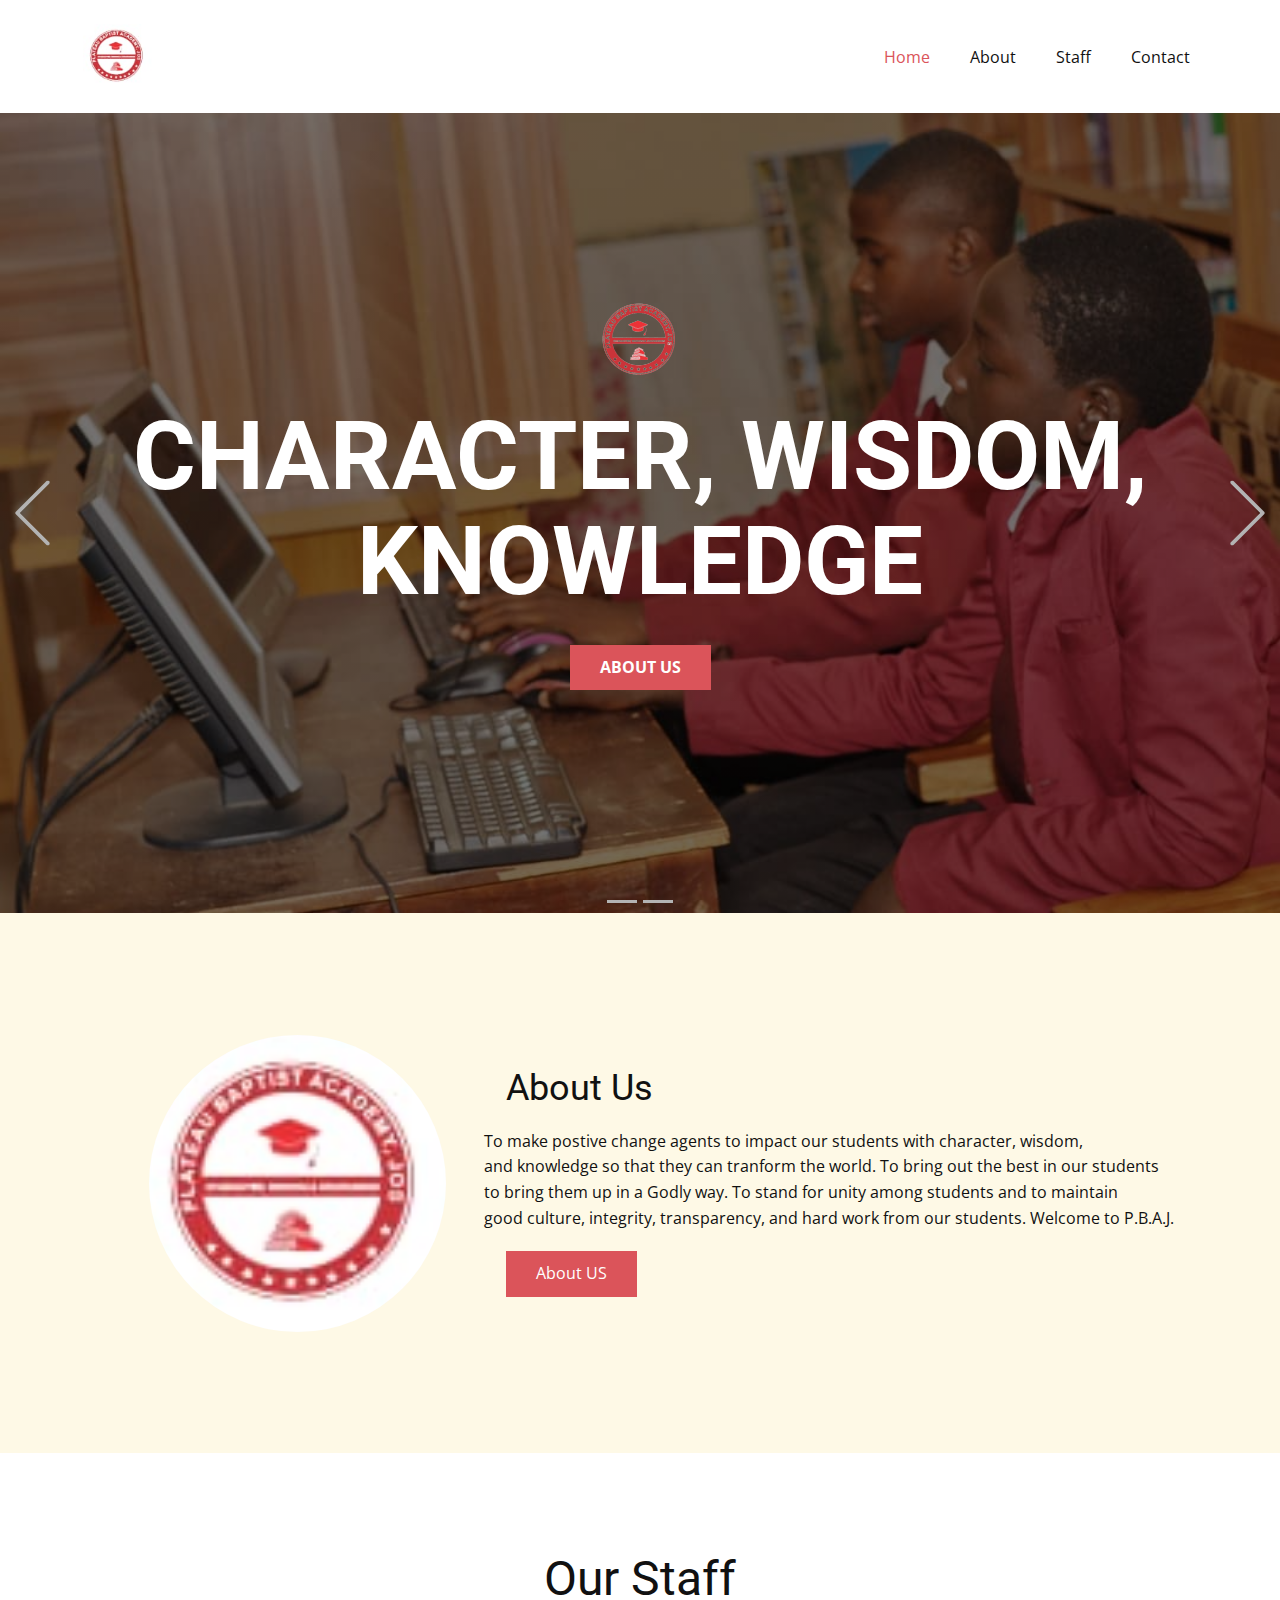
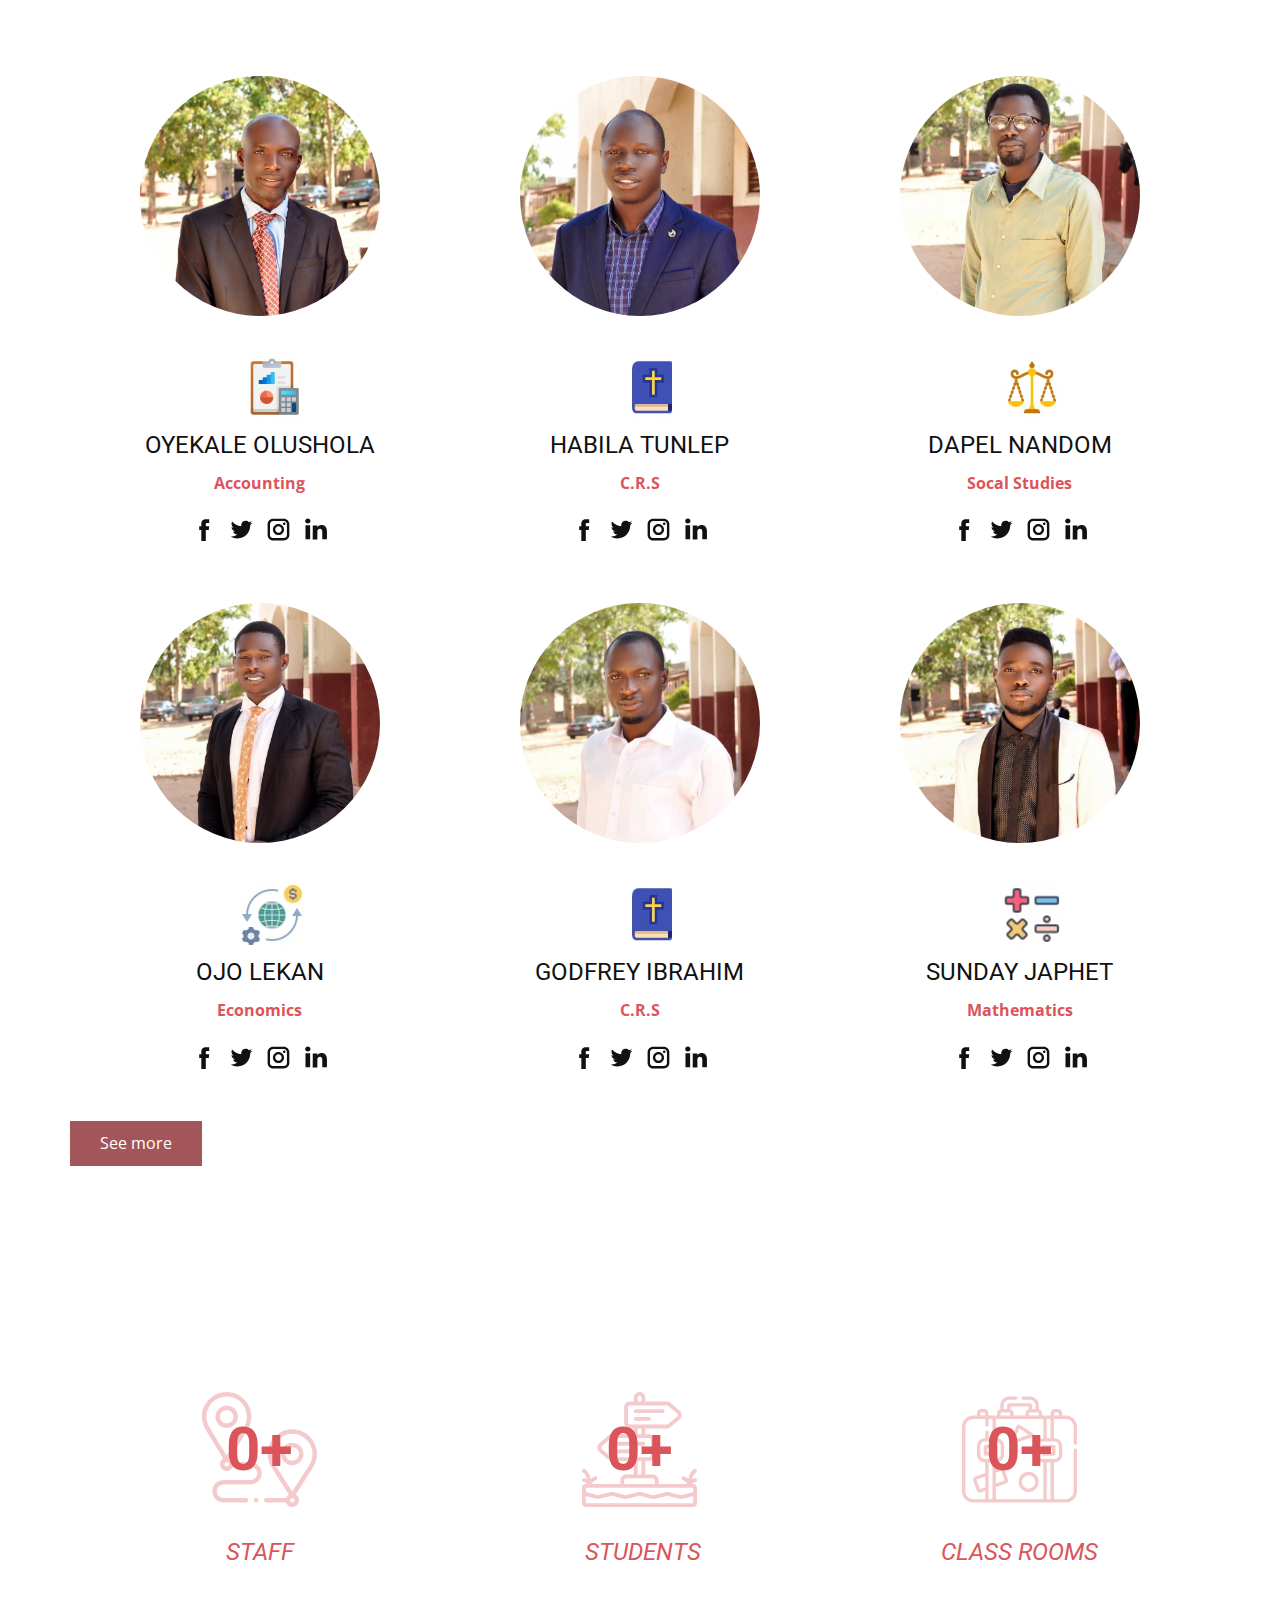
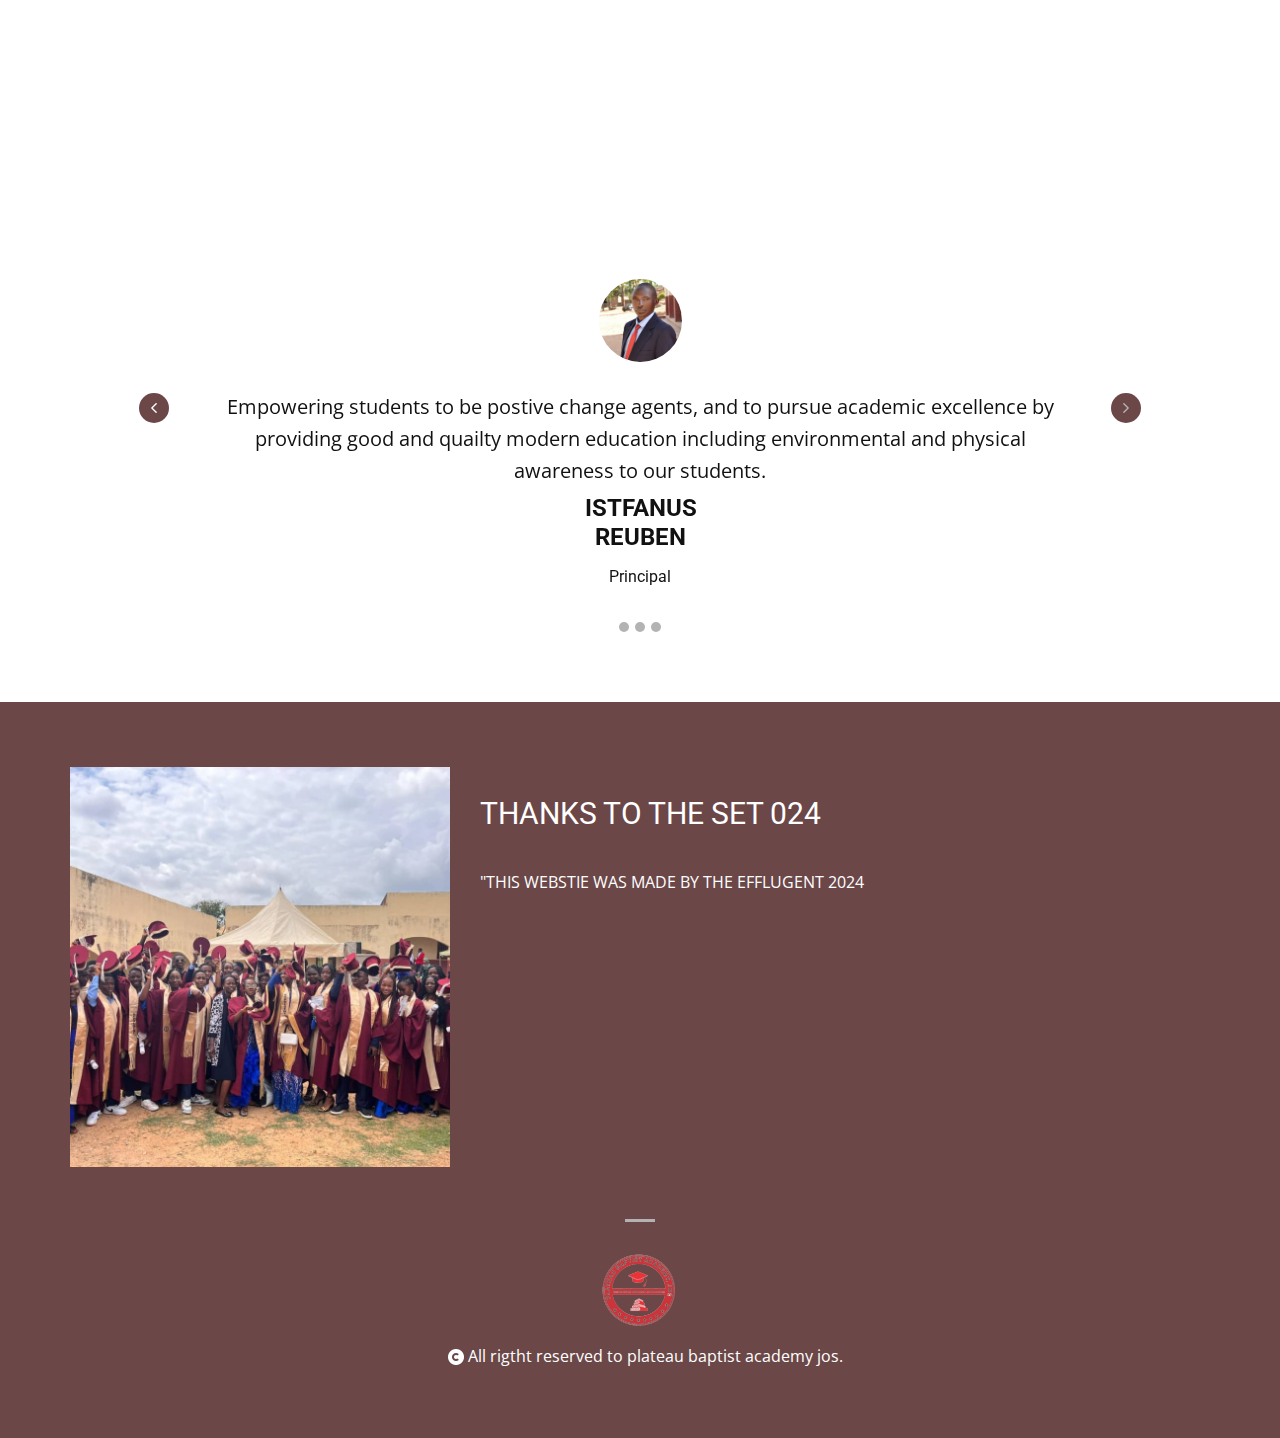
==== PBAJ-PROJECT/index.html @ c25b08e7 "Add files via upload" ====
<!DOCTYPE html>
<html style="font-size: 16px;" lang="en"><head>
    <meta name="viewport" content="width=device-width, initial-scale=1.0">
    <meta charset="utf-8">
    <meta name="keywords" content="CHARACTER, WISDOM, KNOWLEDGE, WELCOM TO PLATEAUBAPTIST ACADEMY, About Us">
    <meta name="description" content="">
    <title>Home</title>
    <link rel="stylesheet" href="nicepage.css" media="screen">
<link rel="stylesheet" href="home.css" media="screen">
    <script class="u-script" type="text/javascript" src="jquery.js" defer=""></script>
    <script class="u-script" type="text/javascript" src="nicepage.js" defer=""></script>
    <meta name="generator" content="Nicepage 4.18.5, nicepage.com">
    <link id="u-theme-google-font" rel="stylesheet" href="https://fonts.googleapis.com/css?family=Roboto:100,100i,300,300i,400,400i,500,500i,700,700i,900,900i|Open+Sans:300,300i,400,400i,500,500i,600,600i,700,700i,800,800i">
    
    
    
    
    
    
    
    <script type="application/ld+json">{
		"@context": "http://schema.org",
		"@type": "Organization",
		"name": "",
		"logo": "images/88f74f19-b474-4d97-b57e-5a4285d16795.jpg",
		"sameAs": []
}</script>
    <meta name="theme-color" content="#478ac9">
    <meta property="og:title" content="Home">
    <meta property="og:type" content="website">
  </head>
  <body class="u-body u-xl-mode" data-lang="en"><header class="u-clearfix u-header u-header" id="sec-88d8"><div class="u-clearfix u-sheet u-sheet-1">
        <a href="https://nicepage.com" class="u-image u-logo u-image-1" data-image-width="150" data-image-height="139">
          <img src="images/88f74f19-b474-4d97-b57e-5a4285d16795.jpg" class="u-logo-image u-logo-image-1">
        </a>
        <nav class="u-menu u-menu-one-level u-offcanvas u-menu-1">
          <div class="menu-collapse" style="font-size: 1rem; letter-spacing: 0px;">
            <a class="u-button-style u-custom-left-right-menu-spacing u-custom-padding-bottom u-custom-text-active-color u-custom-top-bottom-menu-spacing u-nav-link u-text-active-palette-1-base u-text-hover-palette-2-base" href="#">
              <svg class="u-svg-link" viewBox="0 0 24 24"><use xmlns:xlink="http://www.w3.org/1999/xlink" xlink:href="#menu-hamburger"></use></svg>
              <svg class="u-svg-content" version="1.1" id="menu-hamburger" viewBox="0 0 16 16" x="0px" y="0px" xmlns:xlink="http://www.w3.org/1999/xlink" xmlns="http://www.w3.org/2000/svg"><g><rect y="1" width="16" height="2"></rect><rect y="7" width="16" height="2"></rect><rect y="13" width="16" height="2"></rect>
</g></svg>
            </a>
          </div>
          <div class="u-custom-menu u-nav-container">
            <ul class="u-nav u-unstyled u-nav-1"><li class="u-nav-item"><a class="u-button-style u-nav-link u-text-active-palette-2-base u-text-hover-palette-2-base" href="home.html" style="padding: 10px 20px;">Home</a>
</li><li class="u-nav-item"><a class="u-button-style u-nav-link u-text-active-palette-2-base u-text-hover-palette-2-base" href="About.html" style="padding: 10px 20px;">About</a>
</li><li class="u-nav-item"><a class="u-button-style u-nav-link u-text-active-palette-2-base u-text-hover-palette-2-base" href="Staff.html" style="padding: 10px 20px;">Staff</a>
</li><li class="u-nav-item"><a class="u-button-style u-nav-link u-text-active-palette-2-base u-text-hover-palette-2-base" href="Contact.html" style="padding: 10px 20px;">Contact</a>
</li></ul>
          </div>
          <div class="u-custom-menu u-nav-container-collapse">
            <div class="u-black u-container-style u-inner-container-layout u-opacity u-opacity-95 u-sidenav">
              <div class="u-inner-container-layout u-sidenav-overflow">
                <div class="u-menu-close"></div>
                <ul class="u-align-center u-nav u-popupmenu-items u-unstyled u-nav-2"><li class="u-nav-item"><a class="u-button-style u-nav-link" href="home.html">Home</a>
</li><li class="u-nav-item"><a class="u-button-style u-nav-link" href="About.html">About</a>
</li><li class="u-nav-item"><a class="u-button-style u-nav-link" href="Staff.html">Staff</a>
</li><li class="u-nav-item"><a class="u-button-style u-nav-link" href="Contact.html">Contact</a>
</li></ul>
              </div>
            </div>
            <div class="u-black u-menu-overlay u-opacity u-opacity-70"></div>
          </div>
        </nav>
      </div></header>
    <section class="u-carousel u-slide u-block-86aa-1" id="carousel_78b4" data-interval="5000" data-u-ride="carousel">
      <ol class="u-absolute-hcenter u-carousel-indicators u-block-86aa-2">
        <li data-u-target="#carousel_78b4" class="u-active u-grey-30" data-u-slide-to="0"></li>
        <li data-u-target="#carousel_78b4" class="u-grey-30" data-u-slide-to="1"></li>
      </ol>
      <div class="u-carousel-inner" role="listbox">
        <div class="u-active u-align-center u-carousel-item u-clearfix u-image u-shading u-section-1-1" src="" data-image-width="1080" data-image-height="771">
          <div class="u-clearfix u-sheet u-valign-middle u-sheet-1">
            <img class="u-image u-image-contain u-image-default u-preserve-proportions u-image-1" src="images/bacbacbac0b1fac44ac816abb9b3e9a90a26a375-95x88.png" alt="" data-image-width="95" data-image-height="88">
            <h1 class="u-text u-text-default u-title u-text-1">CHARACTER, WISDOM, KNOWLEDGE</h1>
            <a href="About.html" class="u-btn u-button-style u-palette-2-base u-btn-1">About US</a>
          </div>
        </div>
        <div class="u-align-center u-carousel-item u-clearfix u-image u-shading u-section-1-2" src="" data-image-width="1080" data-image-height="863">
          <div class="u-clearfix u-sheet u-valign-middle u-sheet-1">
            <img class="u-image u-image-contain u-image-default u-preserve-proportions u-image-1" src="images/bacbacbac0b1fac44ac816abb9b3e9a90a26a375-95x88.png" alt="" data-image-width="95" data-image-height="88">
            <h1 class="u-text u-text-default u-title u-text-1">WELCOME TO PLATEAU<br>BAPTIST ACADEMY
            </h1>
            <a href="About.html" class="u-btn u-button-style u-palette-2-base u-btn-1">About US</a>
          </div>
        </div>
      </div>
      <a class="u-absolute-vcenter u-carousel-control u-carousel-control-prev u-text-grey-30 u-block-86aa-3" href="#carousel_78b4" role="button" data-u-slide="prev">
        <span aria-hidden="true">
          <svg class="u-svg-link" viewBox="0 0 477.175 477.175"><path d="M145.188,238.575l215.5-215.5c5.3-5.3,5.3-13.8,0-19.1s-13.8-5.3-19.1,0l-225.1,225.1c-5.3,5.3-5.3,13.8,0,19.1l225.1,225
                    c2.6,2.6,6.1,4,9.5,4s6.9-1.3,9.5-4c5.3-5.3,5.3-13.8,0-19.1L145.188,238.575z"></path></svg>
        </span>
        <span class="sr-only">Previous</span>
      </a>
      <a class="u-absolute-vcenter u-carousel-control u-carousel-control-next u-text-grey-30 u-block-86aa-4" href="#carousel_78b4" role="button" data-u-slide="next">
        <span aria-hidden="true">
          <svg class="u-svg-link" viewBox="0 0 477.175 477.175"><path d="M360.731,229.075l-225.1-225.1c-5.3-5.3-13.8-5.3-19.1,0s-5.3,13.8,0,19.1l215.5,215.5l-215.5,215.5
                    c-5.3,5.3-5.3,13.8,0,19.1c2.6,2.6,6.1,4,9.5,4c3.4,0,6.9-1.3,9.5-4l225.1-225.1C365.931,242.875,365.931,234.275,360.731,229.075z"></path></svg>
        </span>
        <span class="sr-only">Next</span>
      </a>
    </section>
    <section class="u-clearfix u-palette-3-light-3 u-section-2" id="sec-e629">
      <div class="u-clearfix u-sheet u-sheet-1">
        <div class="u-clearfix u-gutter-0 u-layout-wrap u-layout-wrap-1">
          <div class="u-layout">
            <div class="u-layout-row">
              <div class="u-align-center u-container-style u-layout-cell u-left-cell u-size-20 u-layout-cell-1">
                <div class="u-container-layout u-valign-middle u-container-layout-1">
                  <div alt="" class="u-image u-image-circle u-image-1" src="" data-image-width="95" data-image-height="88"></div>
                </div>
              </div>
              <div class="u-align-left u-container-style u-layout-cell u-right-cell u-size-40 u-layout-cell-2">
                <div class="u-container-layout u-valign-middle u-container-layout-2">
                  <h2 class="u-text u-text-1">About Us</h2>
                  <p class="u-text u-text-2"> To make postive change agents to impact our students with character, wisdom,<br>and knowledge so that they can tranform the world. To bring out the best in our students<br>to bring them up in a Godly way. To stand for unity among students and to maintain<br>good culture, integrity, transparency, and hard work from our students. Welcome to P.B.A.J.
                  </p>
                  <a href="About.html" class="u-border-none u-btn u-button-style u-hover-palette-2-dark-1 u-palette-2-base u-btn-1">About US</a>
                </div>
              </div>
            </div>
          </div>
        </div>
      </div>
    </section>
    <section class="u-align-center u-clearfix u-section-3" id="sec-30d5">
      <div class="u-clearfix u-sheet u-sheet-1">
        <h1 class="u-text u-text-default u-text-1">Our Staff</h1>
        <div class="u-expanded-width u-list u-list-1">
          <div class="u-repeater u-repeater-1">
            <div class="u-align-center u-container-style u-list-item u-repeater-item">
              <div class="u-container-layout u-similar-container u-container-layout-1">
                <div alt="" class="u-image u-image-circle u-image-1" data-image-width="771" data-image-height="1080"></div>
                <img class="u-image u-image-contain u-image-default u-preserve-proportions u-image-2" src="images/c043be53-b05c-4bb5-a247-a718d154f48d.jpg" alt="" data-image-width="96" data-image-height="96">
                <h4 class="u-align-center u-text u-text-default u-text-2">OYEKALE OLUSHOLA</h4>
                <p class="u-text u-text-default u-text-palette-2-base u-text-3">Accounting</p>
                <div class="u-social-icons u-spacing-10 u-social-icons-1">
                  <a class="u-social-url" target="_blank" href=""><span class="u-icon u-icon-circle u-social-facebook u-social-icon u-icon-1">
                    <svg class="u-svg-link" preserveAspectRatio="xMidYMin slice" viewBox="0 0 112 112" style=""><use xmlns:xlink="http://www.w3.org/1999/xlink" xlink:href="#svg-7a73"></use></svg>
                    <svg x="0px" y="0px" viewBox="0 0 112 112" id="svg-7a73" class="u-svg-content"><path d="M75.5,28.8H65.4c-1.5,0-4,0.9-4,4.3v9.4h13.9l-1.5,15.8H61.4v45.1H42.8V58.3h-8.8V42.4h8.8V32.2 c0-7.4,3.4-18.8,18.8-18.8h13.8v15.4H75.5z"></path></svg>
                  </span>
                  </a>
                  <a class="u-social-url" target="_blank" href=""><span class="u-icon u-icon-circle u-social-icon u-social-twitter u-icon-2">
                    <svg class="u-svg-link" preserveAspectRatio="xMidYMin slice" viewBox="0 0 112 112" style=""><use xmlns:xlink="http://www.w3.org/1999/xlink" xlink:href="#svg-3fbc"></use></svg>
                    <svg x="0px" y="0px" viewBox="0 0 112 112" id="svg-3fbc" class="u-svg-content"><path d="M92.2,38.2c0,0.8,0,1.6,0,2.3c0,24.3-18.6,52.4-52.6,52.4c-10.6,0.1-20.2-2.9-28.5-8.2 c1.4,0.2,2.9,0.2,4.4,0.2c8.7,0,16.7-2.9,23-7.9c-8.1-0.2-14.9-5.5-17.3-12.8c1.1,0.2,2.4,0.2,3.4,0.2c1.6,0,3.3-0.2,4.8-0.7 c-8.4-1.6-14.9-9.2-14.9-18c0-0.2,0-0.2,0-0.2c2.5,1.4,5.4,2.2,8.4,2.3c-5-3.3-8.3-8.9-8.3-15.4c0-3.4,1-6.5,2.5-9.2 c9.1,11.1,22.7,18.5,38,19.2c-0.2-1.4-0.4-2.8-0.4-4.3c0.1-10,8.3-18.2,18.5-18.2c5.4,0,10.1,2.2,13.5,5.7c4.3-0.8,8.1-2.3,11.7-4.5 c-1.4,4.3-4.3,7.9-8.1,10.1c3.7-0.4,7.3-1.4,10.6-2.9C98.9,32.3,95.7,35.5,92.2,38.2z"></path></svg>
                  </span>
                  </a>
                  <a class="u-social-url" target="_blank" href=""><span class="u-icon u-icon-circle u-social-icon u-social-instagram u-icon-3">
                    <svg class="u-svg-link" preserveAspectRatio="xMidYMin slice" viewBox="0 0 112 112" style=""><use xmlns:xlink="http://www.w3.org/1999/xlink" xlink:href="#svg-4bc0"></use></svg>
                    <svg x="0px" y="0px" viewBox="0 0 112 112" id="svg-4bc0" class="u-svg-content"><path d="M55.9,32.9c-12.8,0-23.2,10.4-23.2,23.2s10.4,23.2,23.2,23.2s23.2-10.4,23.2-23.2S68.7,32.9,55.9,32.9z M55.9,69.4c-7.4,0-13.3-6-13.3-13.3c-0.1-7.4,6-13.3,13.3-13.3s13.3,6,13.3,13.3C69.3,63.5,63.3,69.4,55.9,69.4z"></path><path d="M79.7,26.8c-3,0-5.4,2.5-5.4,5.4s2.5,5.4,5.4,5.4c3,0,5.4-2.5,5.4-5.4S82.7,26.8,79.7,26.8z"></path><path d="M78.2,11H33.5C21,11,10.8,21.3,10.8,33.7v44.7c0,12.6,10.2,22.8,22.7,22.8h44.7c12.6,0,22.7-10.2,22.7-22.7 V33.7C100.8,21.1,90.6,11,78.2,11z M91,78.4c0,7.1-5.8,12.8-12.8,12.8H33.5c-7.1,0-12.8-5.8-12.8-12.8V33.7 c0-7.1,5.8-12.8,12.8-12.8h44.7c7.1,0,12.8,5.8,12.8,12.8V78.4z"></path></svg>
                  </span>
                  </a>
                  <a class="u-social-url" target="_blank" href="#"><span class="u-icon u-icon-circle u-social-icon u-social-linkedin u-icon-4">
                    <svg class="u-svg-link" preserveAspectRatio="xMidYMin slice" viewBox="0 0 112 112" style=""><use xmlns:xlink="http://www.w3.org/1999/xlink" xlink:href="#svg-1cc8"></use></svg>
                    <svg x="0px" y="0px" viewBox="0 0 112 112" id="svg-1cc8" class="u-svg-content"><path d="M33.8,96.8H14.5v-58h19.3V96.8z M24.1,30.9L24.1,30.9c-6.6,0-10.8-4.5-10.8-10.1c0-5.8,4.3-10.1,10.9-10.1 S34.9,15,35.1,20.8C35.1,26.4,30.8,30.9,24.1,30.9z M103.3,96.8H84.1v-31c0-7.8-2.7-13.1-9.8-13.1c-5.3,0-8.5,3.6-9.9,7.1 c-0.6,1.3-0.6,3-0.6,4.8V97H44.5c0,0,0.3-52.6,0-58h19.3v8.2c2.6-3.9,7.2-9.6,17.4-9.6c12.7,0,22.2,8.4,22.2,26.1V96.8z"></path></svg>
                  </span>
                  </a>
                </div>
              </div>
            </div>
            <div class="u-align-center u-container-style u-list-item u-repeater-item">
              <div class="u-container-layout u-similar-container u-container-layout-2">
                <div alt="" class="u-image u-image-circle u-image-3" data-image-width="771" data-image-height="1080"></div>
                <img class="u-image u-image-contain u-image-default u-preserve-proportions u-image-4" src="images/c058ab09-30dc-4814-b42b-77a688e1d91c.jpg" alt="" data-image-width="96" data-image-height="96">
                <h4 class="u-align-center u-text u-text-default u-text-4">HABILA TUNLEP</h4>
                <p class="u-text u-text-default u-text-palette-2-base u-text-5">C.R.S</p>
                <div class="u-social-icons u-spacing-10 u-social-icons-2">
                  <a class="u-social-url" target="_blank" href=""><span class="u-icon u-icon-circle u-social-facebook u-social-icon u-icon-5">
                    <svg class="u-svg-link" preserveAspectRatio="xMidYMin slice" viewBox="0 0 112 112" style=""><use xmlns:xlink="http://www.w3.org/1999/xlink" xlink:href="#svg-7a73"></use></svg>
                    <svg x="0px" y="0px" viewBox="0 0 112 112" id="svg-7a73" class="u-svg-content"><path d="M75.5,28.8H65.4c-1.5,0-4,0.9-4,4.3v9.4h13.9l-1.5,15.8H61.4v45.1H42.8V58.3h-8.8V42.4h8.8V32.2 c0-7.4,3.4-18.8,18.8-18.8h13.8v15.4H75.5z"></path></svg>
                  </span>
                  </a>
                  <a class="u-social-url" target="_blank" href=""><span class="u-icon u-icon-circle u-social-icon u-social-twitter u-icon-6">
                    <svg class="u-svg-link" preserveAspectRatio="xMidYMin slice" viewBox="0 0 112 112" style=""><use xmlns:xlink="http://www.w3.org/1999/xlink" xlink:href="#svg-3fbc"></use></svg>
                    <svg x="0px" y="0px" viewBox="0 0 112 112" id="svg-3fbc" class="u-svg-content"><path d="M92.2,38.2c0,0.8,0,1.6,0,2.3c0,24.3-18.6,52.4-52.6,52.4c-10.6,0.1-20.2-2.9-28.5-8.2 c1.4,0.2,2.9,0.2,4.4,0.2c8.7,0,16.7-2.9,23-7.9c-8.1-0.2-14.9-5.5-17.3-12.8c1.1,0.2,2.4,0.2,3.4,0.2c1.6,0,3.3-0.2,4.8-0.7 c-8.4-1.6-14.9-9.2-14.9-18c0-0.2,0-0.2,0-0.2c2.5,1.4,5.4,2.2,8.4,2.3c-5-3.3-8.3-8.9-8.3-15.4c0-3.4,1-6.5,2.5-9.2 c9.1,11.1,22.7,18.5,38,19.2c-0.2-1.4-0.4-2.8-0.4-4.3c0.1-10,8.3-18.2,18.5-18.2c5.4,0,10.1,2.2,13.5,5.7c4.3-0.8,8.1-2.3,11.7-4.5 c-1.4,4.3-4.3,7.9-8.1,10.1c3.7-0.4,7.3-1.4,10.6-2.9C98.9,32.3,95.7,35.5,92.2,38.2z"></path></svg>
                  </span>
                  </a>
                  <a class="u-social-url" target="_blank" href=""><span class="u-icon u-icon-circle u-social-icon u-social-instagram u-icon-7">
                    <svg class="u-svg-link" preserveAspectRatio="xMidYMin slice" viewBox="0 0 112 112" style=""><use xmlns:xlink="http://www.w3.org/1999/xlink" xlink:href="#svg-4bc0"></use></svg>
                    <svg x="0px" y="0px" viewBox="0 0 112 112" id="svg-4bc0" class="u-svg-content"><path d="M55.9,32.9c-12.8,0-23.2,10.4-23.2,23.2s10.4,23.2,23.2,23.2s23.2-10.4,23.2-23.2S68.7,32.9,55.9,32.9z M55.9,69.4c-7.4,0-13.3-6-13.3-13.3c-0.1-7.4,6-13.3,13.3-13.3s13.3,6,13.3,13.3C69.3,63.5,63.3,69.4,55.9,69.4z"></path><path d="M79.7,26.8c-3,0-5.4,2.5-5.4,5.4s2.5,5.4,5.4,5.4c3,0,5.4-2.5,5.4-5.4S82.7,26.8,79.7,26.8z"></path><path d="M78.2,11H33.5C21,11,10.8,21.3,10.8,33.7v44.7c0,12.6,10.2,22.8,22.7,22.8h44.7c12.6,0,22.7-10.2,22.7-22.7 V33.7C100.8,21.1,90.6,11,78.2,11z M91,78.4c0,7.1-5.8,12.8-12.8,12.8H33.5c-7.1,0-12.8-5.8-12.8-12.8V33.7 c0-7.1,5.8-12.8,12.8-12.8h44.7c7.1,0,12.8,5.8,12.8,12.8V78.4z"></path></svg>
                  </span>
                  </a>
                  <a class="u-social-url" target="_blank" href="#"><span class="u-icon u-icon-circle u-social-icon u-social-linkedin u-icon-8">
                    <svg class="u-svg-link" preserveAspectRatio="xMidYMin slice" viewBox="0 0 112 112" style=""><use xmlns:xlink="http://www.w3.org/1999/xlink" xlink:href="#svg-1cc8"></use></svg>
                    <svg x="0px" y="0px" viewBox="0 0 112 112" id="svg-1cc8" class="u-svg-content"><path d="M33.8,96.8H14.5v-58h19.3V96.8z M24.1,30.9L24.1,30.9c-6.6,0-10.8-4.5-10.8-10.1c0-5.8,4.3-10.1,10.9-10.1 S34.9,15,35.1,20.8C35.1,26.4,30.8,30.9,24.1,30.9z M103.3,96.8H84.1v-31c0-7.8-2.7-13.1-9.8-13.1c-5.3,0-8.5,3.6-9.9,7.1 c-0.6,1.3-0.6,3-0.6,4.8V97H44.5c0,0,0.3-52.6,0-58h19.3v8.2c2.6-3.9,7.2-9.6,17.4-9.6c12.7,0,22.2,8.4,22.2,26.1V96.8z"></path></svg>
                  </span>
                  </a>
                </div>
              </div>
            </div>
            <div class="u-align-center u-container-style u-list-item u-repeater-item">
              <div class="u-container-layout u-similar-container u-container-layout-3">
                <div alt="" class="u-image u-image-circle u-image-5" data-image-width="771" data-image-height="1080"></div>
                <img class="u-image u-image-contain u-image-default u-preserve-proportions u-image-6" src="images/c94d21ae-b76c-4c9f-b65e-2d8212f5e057.jpg" alt="" data-image-width="96" data-image-height="96">
                <h4 class="u-align-center u-text u-text-default u-text-6">DAPEL NANDOM</h4>
                <p class="u-text u-text-default u-text-palette-2-base u-text-7">Socal Studies</p>
                <div class="u-social-icons u-spacing-10 u-social-icons-3">
                  <a class="u-social-url" target="_blank" href=""><span class="u-icon u-icon-circle u-social-facebook u-social-icon u-icon-9">
                    <svg class="u-svg-link" preserveAspectRatio="xMidYMin slice" viewBox="0 0 112 112" style=""><use xmlns:xlink="http://www.w3.org/1999/xlink" xlink:href="#svg-7a73"></use></svg>
                    <svg x="0px" y="0px" viewBox="0 0 112 112" id="svg-7a73" class="u-svg-content"><path d="M75.5,28.8H65.4c-1.5,0-4,0.9-4,4.3v9.4h13.9l-1.5,15.8H61.4v45.1H42.8V58.3h-8.8V42.4h8.8V32.2 c0-7.4,3.4-18.8,18.8-18.8h13.8v15.4H75.5z"></path></svg>
                  </span>
                  </a>
                  <a class="u-social-url" target="_blank" href=""><span class="u-icon u-icon-circle u-social-icon u-social-twitter u-icon-10">
                    <svg class="u-svg-link" preserveAspectRatio="xMidYMin slice" viewBox="0 0 112 112" style=""><use xmlns:xlink="http://www.w3.org/1999/xlink" xlink:href="#svg-3fbc"></use></svg>
                    <svg x="0px" y="0px" viewBox="0 0 112 112" id="svg-3fbc" class="u-svg-content"><path d="M92.2,38.2c0,0.8,0,1.6,0,2.3c0,24.3-18.6,52.4-52.6,52.4c-10.6,0.1-20.2-2.9-28.5-8.2 c1.4,0.2,2.9,0.2,4.4,0.2c8.7,0,16.7-2.9,23-7.9c-8.1-0.2-14.9-5.5-17.3-12.8c1.1,0.2,2.4,0.2,3.4,0.2c1.6,0,3.3-0.2,4.8-0.7 c-8.4-1.6-14.9-9.2-14.9-18c0-0.2,0-0.2,0-0.2c2.5,1.4,5.4,2.2,8.4,2.3c-5-3.3-8.3-8.9-8.3-15.4c0-3.4,1-6.5,2.5-9.2 c9.1,11.1,22.7,18.5,38,19.2c-0.2-1.4-0.4-2.8-0.4-4.3c0.1-10,8.3-18.2,18.5-18.2c5.4,0,10.1,2.2,13.5,5.7c4.3-0.8,8.1-2.3,11.7-4.5 c-1.4,4.3-4.3,7.9-8.1,10.1c3.7-0.4,7.3-1.4,10.6-2.9C98.9,32.3,95.7,35.5,92.2,38.2z"></path></svg>
                  </span>
                  </a>
                  <a class="u-social-url" target="_blank" href=""><span class="u-icon u-icon-circle u-social-icon u-social-instagram u-icon-11">
                    <svg class="u-svg-link" preserveAspectRatio="xMidYMin slice" viewBox="0 0 112 112" style=""><use xmlns:xlink="http://www.w3.org/1999/xlink" xlink:href="#svg-4bc0"></use></svg>
                    <svg x="0px" y="0px" viewBox="0 0 112 112" id="svg-4bc0" class="u-svg-content"><path d="M55.9,32.9c-12.8,0-23.2,10.4-23.2,23.2s10.4,23.2,23.2,23.2s23.2-10.4,23.2-23.2S68.7,32.9,55.9,32.9z M55.9,69.4c-7.4,0-13.3-6-13.3-13.3c-0.1-7.4,6-13.3,13.3-13.3s13.3,6,13.3,13.3C69.3,63.5,63.3,69.4,55.9,69.4z"></path><path d="M79.7,26.8c-3,0-5.4,2.5-5.4,5.4s2.5,5.4,5.4,5.4c3,0,5.4-2.5,5.4-5.4S82.7,26.8,79.7,26.8z"></path><path d="M78.2,11H33.5C21,11,10.8,21.3,10.8,33.7v44.7c0,12.6,10.2,22.8,22.7,22.8h44.7c12.6,0,22.7-10.2,22.7-22.7 V33.7C100.8,21.1,90.6,11,78.2,11z M91,78.4c0,7.1-5.8,12.8-12.8,12.8H33.5c-7.1,0-12.8-5.8-12.8-12.8V33.7 c0-7.1,5.8-12.8,12.8-12.8h44.7c7.1,0,12.8,5.8,12.8,12.8V78.4z"></path></svg>
                  </span>
                  </a>
                  <a class="u-social-url" target="_blank" href="#"><span class="u-icon u-icon-circle u-social-icon u-social-linkedin u-icon-12">
                    <svg class="u-svg-link" preserveAspectRatio="xMidYMin slice" viewBox="0 0 112 112" style=""><use xmlns:xlink="http://www.w3.org/1999/xlink" xlink:href="#svg-1cc8"></use></svg>
                    <svg x="0px" y="0px" viewBox="0 0 112 112" id="svg-1cc8" class="u-svg-content"><path d="M33.8,96.8H14.5v-58h19.3V96.8z M24.1,30.9L24.1,30.9c-6.6,0-10.8-4.5-10.8-10.1c0-5.8,4.3-10.1,10.9-10.1 S34.9,15,35.1,20.8C35.1,26.4,30.8,30.9,24.1,30.9z M103.3,96.8H84.1v-31c0-7.8-2.7-13.1-9.8-13.1c-5.3,0-8.5,3.6-9.9,7.1 c-0.6,1.3-0.6,3-0.6,4.8V97H44.5c0,0,0.3-52.6,0-58h19.3v8.2c2.6-3.9,7.2-9.6,17.4-9.6c12.7,0,22.2,8.4,22.2,26.1V96.8z"></path></svg>
                  </span>
                  </a>
                </div>
              </div>
            </div>
            <div class="u-align-center u-container-style u-list-item u-repeater-item">
              <div class="u-container-layout u-similar-container u-container-layout-4">
                <div alt="" class="u-image u-image-circle u-image-7" data-image-width="771" data-image-height="1080"></div>
                <img class="u-image u-image-contain u-image-default u-preserve-proportions u-image-8" src="images/ed4e4de0-e889-4560-ad5f-a4d91886969e.jpg" alt="" data-image-width="64" data-image-height="64">
                <h4 class="u-align-center u-text u-text-default u-text-8">OJO LEKAN</h4>
                <p class="u-text u-text-default u-text-palette-2-base u-text-9">Economics</p>
                <div class="u-social-icons u-spacing-10 u-social-icons-4">
                  <a class="u-social-url" target="_blank" href=""><span class="u-icon u-icon-circle u-social-facebook u-social-icon u-icon-13">
                    <svg class="u-svg-link" preserveAspectRatio="xMidYMin slice" viewBox="0 0 112 112" style=""><use xmlns:xlink="http://www.w3.org/1999/xlink" xlink:href="#svg-7a73"></use></svg>
                    <svg x="0px" y="0px" viewBox="0 0 112 112" id="svg-7a73" class="u-svg-content"><path d="M75.5,28.8H65.4c-1.5,0-4,0.9-4,4.3v9.4h13.9l-1.5,15.8H61.4v45.1H42.8V58.3h-8.8V42.4h8.8V32.2 c0-7.4,3.4-18.8,18.8-18.8h13.8v15.4H75.5z"></path></svg>
                  </span>
                  </a>
                  <a class="u-social-url" target="_blank" href=""><span class="u-icon u-icon-circle u-social-icon u-social-twitter u-icon-14">
                    <svg class="u-svg-link" preserveAspectRatio="xMidYMin slice" viewBox="0 0 112 112" style=""><use xmlns:xlink="http://www.w3.org/1999/xlink" xlink:href="#svg-3fbc"></use></svg>
                    <svg x="0px" y="0px" viewBox="0 0 112 112" id="svg-3fbc" class="u-svg-content"><path d="M92.2,38.2c0,0.8,0,1.6,0,2.3c0,24.3-18.6,52.4-52.6,52.4c-10.6,0.1-20.2-2.9-28.5-8.2 c1.4,0.2,2.9,0.2,4.4,0.2c8.7,0,16.7-2.9,23-7.9c-8.1-0.2-14.9-5.5-17.3-12.8c1.1,0.2,2.4,0.2,3.4,0.2c1.6,0,3.3-0.2,4.8-0.7 c-8.4-1.6-14.9-9.2-14.9-18c0-0.2,0-0.2,0-0.2c2.5,1.4,5.4,2.2,8.4,2.3c-5-3.3-8.3-8.9-8.3-15.4c0-3.4,1-6.5,2.5-9.2 c9.1,11.1,22.7,18.5,38,19.2c-0.2-1.4-0.4-2.8-0.4-4.3c0.1-10,8.3-18.2,18.5-18.2c5.4,0,10.1,2.2,13.5,5.7c4.3-0.8,8.1-2.3,11.7-4.5 c-1.4,4.3-4.3,7.9-8.1,10.1c3.7-0.4,7.3-1.4,10.6-2.9C98.9,32.3,95.7,35.5,92.2,38.2z"></path></svg>
                  </span>
                  </a>
                  <a class="u-social-url" target="_blank" href=""><span class="u-icon u-icon-circle u-social-icon u-social-instagram u-icon-15">
                    <svg class="u-svg-link" preserveAspectRatio="xMidYMin slice" viewBox="0 0 112 112" style=""><use xmlns:xlink="http://www.w3.org/1999/xlink" xlink:href="#svg-4bc0"></use></svg>
                    <svg x="0px" y="0px" viewBox="0 0 112 112" id="svg-4bc0" class="u-svg-content"><path d="M55.9,32.9c-12.8,0-23.2,10.4-23.2,23.2s10.4,23.2,23.2,23.2s23.2-10.4,23.2-23.2S68.7,32.9,55.9,32.9z M55.9,69.4c-7.4,0-13.3-6-13.3-13.3c-0.1-7.4,6-13.3,13.3-13.3s13.3,6,13.3,13.3C69.3,63.5,63.3,69.4,55.9,69.4z"></path><path d="M79.7,26.8c-3,0-5.4,2.5-5.4,5.4s2.5,5.4,5.4,5.4c3,0,5.4-2.5,5.4-5.4S82.7,26.8,79.7,26.8z"></path><path d="M78.2,11H33.5C21,11,10.8,21.3,10.8,33.7v44.7c0,12.6,10.2,22.8,22.7,22.8h44.7c12.6,0,22.7-10.2,22.7-22.7 V33.7C100.8,21.1,90.6,11,78.2,11z M91,78.4c0,7.1-5.8,12.8-12.8,12.8H33.5c-7.1,0-12.8-5.8-12.8-12.8V33.7 c0-7.1,5.8-12.8,12.8-12.8h44.7c7.1,0,12.8,5.8,12.8,12.8V78.4z"></path></svg>
                  </span>
                  </a>
                  <a class="u-social-url" target="_blank" href="#"><span class="u-icon u-icon-circle u-social-icon u-social-linkedin u-icon-16">
                    <svg class="u-svg-link" preserveAspectRatio="xMidYMin slice" viewBox="0 0 112 112" style=""><use xmlns:xlink="http://www.w3.org/1999/xlink" xlink:href="#svg-1cc8"></use></svg>
                    <svg x="0px" y="0px" viewBox="0 0 112 112" id="svg-1cc8" class="u-svg-content"><path d="M33.8,96.8H14.5v-58h19.3V96.8z M24.1,30.9L24.1,30.9c-6.6,0-10.8-4.5-10.8-10.1c0-5.8,4.3-10.1,10.9-10.1 S34.9,15,35.1,20.8C35.1,26.4,30.8,30.9,24.1,30.9z M103.3,96.8H84.1v-31c0-7.8-2.7-13.1-9.8-13.1c-5.3,0-8.5,3.6-9.9,7.1 c-0.6,1.3-0.6,3-0.6,4.8V97H44.5c0,0,0.3-52.6,0-58h19.3v8.2c2.6-3.9,7.2-9.6,17.4-9.6c12.7,0,22.2,8.4,22.2,26.1V96.8z"></path></svg>
                  </span>
                  </a>
                </div>
              </div>
            </div>
            <div class="u-align-center u-container-style u-list-item u-repeater-item">
              <div class="u-container-layout u-similar-container u-container-layout-5">
                <div alt="" class="u-image u-image-circle u-image-9" data-image-width="771" data-image-height="1080"></div>
                <img class="u-image u-image-contain u-image-default u-preserve-proportions u-image-10" src="images/c058ab09-30dc-4814-b42b-77a688e1d91c.jpg" alt="" data-image-width="96" data-image-height="96">
                <h4 class="u-align-center u-text u-text-default u-text-10">GODFREY IBRAHIM</h4>
                <p class="u-text u-text-default u-text-palette-2-base u-text-11">C.R.S</p>
                <div class="u-social-icons u-spacing-10 u-social-icons-5">
                  <a class="u-social-url" target="_blank" href=""><span class="u-icon u-icon-circle u-social-facebook u-social-icon u-icon-17">
                    <svg class="u-svg-link" preserveAspectRatio="xMidYMin slice" viewBox="0 0 112 112" style=""><use xmlns:xlink="http://www.w3.org/1999/xlink" xlink:href="#svg-7a73"></use></svg>
                    <svg x="0px" y="0px" viewBox="0 0 112 112" id="svg-7a73" class="u-svg-content"><path d="M75.5,28.8H65.4c-1.5,0-4,0.9-4,4.3v9.4h13.9l-1.5,15.8H61.4v45.1H42.8V58.3h-8.8V42.4h8.8V32.2 c0-7.4,3.4-18.8,18.8-18.8h13.8v15.4H75.5z"></path></svg>
                  </span>
                  </a>
                  <a class="u-social-url" target="_blank" href=""><span class="u-icon u-icon-circle u-social-icon u-social-twitter u-icon-18">
                    <svg class="u-svg-link" preserveAspectRatio="xMidYMin slice" viewBox="0 0 112 112" style=""><use xmlns:xlink="http://www.w3.org/1999/xlink" xlink:href="#svg-3fbc"></use></svg>
                    <svg x="0px" y="0px" viewBox="0 0 112 112" id="svg-3fbc" class="u-svg-content"><path d="M92.2,38.2c0,0.8,0,1.6,0,2.3c0,24.3-18.6,52.4-52.6,52.4c-10.6,0.1-20.2-2.9-28.5-8.2 c1.4,0.2,2.9,0.2,4.4,0.2c8.7,0,16.7-2.9,23-7.9c-8.1-0.2-14.9-5.5-17.3-12.8c1.1,0.2,2.4,0.2,3.4,0.2c1.6,0,3.3-0.2,4.8-0.7 c-8.4-1.6-14.9-9.2-14.9-18c0-0.2,0-0.2,0-0.2c2.5,1.4,5.4,2.2,8.4,2.3c-5-3.3-8.3-8.9-8.3-15.4c0-3.4,1-6.5,2.5-9.2 c9.1,11.1,22.7,18.5,38,19.2c-0.2-1.4-0.4-2.8-0.4-4.3c0.1-10,8.3-18.2,18.5-18.2c5.4,0,10.1,2.2,13.5,5.7c4.3-0.8,8.1-2.3,11.7-4.5 c-1.4,4.3-4.3,7.9-8.1,10.1c3.7-0.4,7.3-1.4,10.6-2.9C98.9,32.3,95.7,35.5,92.2,38.2z"></path></svg>
                  </span>
                  </a>
                  <a class="u-social-url" target="_blank" href=""><span class="u-icon u-icon-circle u-social-icon u-social-instagram u-icon-19">
                    <svg class="u-svg-link" preserveAspectRatio="xMidYMin slice" viewBox="0 0 112 112" style=""><use xmlns:xlink="http://www.w3.org/1999/xlink" xlink:href="#svg-4bc0"></use></svg>
                    <svg x="0px" y="0px" viewBox="0 0 112 112" id="svg-4bc0" class="u-svg-content"><path d="M55.9,32.9c-12.8,0-23.2,10.4-23.2,23.2s10.4,23.2,23.2,23.2s23.2-10.4,23.2-23.2S68.7,32.9,55.9,32.9z M55.9,69.4c-7.4,0-13.3-6-13.3-13.3c-0.1-7.4,6-13.3,13.3-13.3s13.3,6,13.3,13.3C69.3,63.5,63.3,69.4,55.9,69.4z"></path><path d="M79.7,26.8c-3,0-5.4,2.5-5.4,5.4s2.5,5.4,5.4,5.4c3,0,5.4-2.5,5.4-5.4S82.7,26.8,79.7,26.8z"></path><path d="M78.2,11H33.5C21,11,10.8,21.3,10.8,33.7v44.7c0,12.6,10.2,22.8,22.7,22.8h44.7c12.6,0,22.7-10.2,22.7-22.7 V33.7C100.8,21.1,90.6,11,78.2,11z M91,78.4c0,7.1-5.8,12.8-12.8,12.8H33.5c-7.1,0-12.8-5.8-12.8-12.8V33.7 c0-7.1,5.8-12.8,12.8-12.8h44.7c7.1,0,12.8,5.8,12.8,12.8V78.4z"></path></svg>
                  </span>
                  </a>
                  <a class="u-social-url" target="_blank" href="#"><span class="u-icon u-icon-circle u-social-icon u-social-linkedin u-icon-20">
                    <svg class="u-svg-link" preserveAspectRatio="xMidYMin slice" viewBox="0 0 112 112" style=""><use xmlns:xlink="http://www.w3.org/1999/xlink" xlink:href="#svg-1cc8"></use></svg>
                    <svg x="0px" y="0px" viewBox="0 0 112 112" id="svg-1cc8" class="u-svg-content"><path d="M33.8,96.8H14.5v-58h19.3V96.8z M24.1,30.9L24.1,30.9c-6.6,0-10.8-4.5-10.8-10.1c0-5.8,4.3-10.1,10.9-10.1 S34.9,15,35.1,20.8C35.1,26.4,30.8,30.9,24.1,30.9z M103.3,96.8H84.1v-31c0-7.8-2.7-13.1-9.8-13.1c-5.3,0-8.5,3.6-9.9,7.1 c-0.6,1.3-0.6,3-0.6,4.8V97H44.5c0,0,0.3-52.6,0-58h19.3v8.2c2.6-3.9,7.2-9.6,17.4-9.6c12.7,0,22.2,8.4,22.2,26.1V96.8z"></path></svg>
                  </span>
                  </a>
                </div>
              </div>
            </div>
            <div class="u-align-center u-container-style u-list-item u-repeater-item">
              <div class="u-container-layout u-similar-container u-container-layout-6">
                <div alt="" class="u-image u-image-circle u-image-11" data-image-width="771" data-image-height="1080"></div>
                <img class="u-image u-image-contain u-image-default u-preserve-proportions u-image-12" src="images/5b1eee32-e9c3-401e-b87e-636d9ea371bb.jpg" alt="" data-image-width="62" data-image-height="62">
                <h4 class="u-align-center u-text u-text-default u-text-12">SUNDAY JAPHET</h4>
                <p class="u-text u-text-default u-text-palette-2-base u-text-13">Mathematics</p>
                <div class="u-social-icons u-spacing-10 u-social-icons-6">
                  <a class="u-social-url" target="_blank" href=""><span class="u-icon u-icon-circle u-social-facebook u-social-icon u-icon-21">
                    <svg class="u-svg-link" preserveAspectRatio="xMidYMin slice" viewBox="0 0 112 112" style=""><use xmlns:xlink="http://www.w3.org/1999/xlink" xlink:href="#svg-7a73"></use></svg>
                    <svg x="0px" y="0px" viewBox="0 0 112 112" id="svg-7a73" class="u-svg-content"><path d="M75.5,28.8H65.4c-1.5,0-4,0.9-4,4.3v9.4h13.9l-1.5,15.8H61.4v45.1H42.8V58.3h-8.8V42.4h8.8V32.2 c0-7.4,3.4-18.8,18.8-18.8h13.8v15.4H75.5z"></path></svg>
                  </span>
                  </a>
                  <a class="u-social-url" target="_blank" href=""><span class="u-icon u-icon-circle u-social-icon u-social-twitter u-icon-22">
                    <svg class="u-svg-link" preserveAspectRatio="xMidYMin slice" viewBox="0 0 112 112" style=""><use xmlns:xlink="http://www.w3.org/1999/xlink" xlink:href="#svg-3fbc"></use></svg>
                    <svg x="0px" y="0px" viewBox="0 0 112 112" id="svg-3fbc" class="u-svg-content"><path d="M92.2,38.2c0,0.8,0,1.6,0,2.3c0,24.3-18.6,52.4-52.6,52.4c-10.6,0.1-20.2-2.9-28.5-8.2 c1.4,0.2,2.9,0.2,4.4,0.2c8.7,0,16.7-2.9,23-7.9c-8.1-0.2-14.9-5.5-17.3-12.8c1.1,0.2,2.4,0.2,3.4,0.2c1.6,0,3.3-0.2,4.8-0.7 c-8.4-1.6-14.9-9.2-14.9-18c0-0.2,0-0.2,0-0.2c2.5,1.4,5.4,2.2,8.4,2.3c-5-3.3-8.3-8.9-8.3-15.4c0-3.4,1-6.5,2.5-9.2 c9.1,11.1,22.7,18.5,38,19.2c-0.2-1.4-0.4-2.8-0.4-4.3c0.1-10,8.3-18.2,18.5-18.2c5.4,0,10.1,2.2,13.5,5.7c4.3-0.8,8.1-2.3,11.7-4.5 c-1.4,4.3-4.3,7.9-8.1,10.1c3.7-0.4,7.3-1.4,10.6-2.9C98.9,32.3,95.7,35.5,92.2,38.2z"></path></svg>
                  </span>
                  </a>
                  <a class="u-social-url" target="_blank" href=""><span class="u-icon u-icon-circle u-social-icon u-social-instagram u-icon-23">
                    <svg class="u-svg-link" preserveAspectRatio="xMidYMin slice" viewBox="0 0 112 112" style=""><use xmlns:xlink="http://www.w3.org/1999/xlink" xlink:href="#svg-4bc0"></use></svg>
                    <svg x="0px" y="0px" viewBox="0 0 112 112" id="svg-4bc0" class="u-svg-content"><path d="M55.9,32.9c-12.8,0-23.2,10.4-23.2,23.2s10.4,23.2,23.2,23.2s23.2-10.4,23.2-23.2S68.7,32.9,55.9,32.9z M55.9,69.4c-7.4,0-13.3-6-13.3-13.3c-0.1-7.4,6-13.3,13.3-13.3s13.3,6,13.3,13.3C69.3,63.5,63.3,69.4,55.9,69.4z"></path><path d="M79.7,26.8c-3,0-5.4,2.5-5.4,5.4s2.5,5.4,5.4,5.4c3,0,5.4-2.5,5.4-5.4S82.7,26.8,79.7,26.8z"></path><path d="M78.2,11H33.5C21,11,10.8,21.3,10.8,33.7v44.7c0,12.6,10.2,22.8,22.7,22.8h44.7c12.6,0,22.7-10.2,22.7-22.7 V33.7C100.8,21.1,90.6,11,78.2,11z M91,78.4c0,7.1-5.8,12.8-12.8,12.8H33.5c-7.1,0-12.8-5.8-12.8-12.8V33.7 c0-7.1,5.8-12.8,12.8-12.8h44.7c7.1,0,12.8,5.8,12.8,12.8V78.4z"></path></svg>
                  </span>
                  </a>
                  <a class="u-social-url" target="_blank" href="#"><span class="u-icon u-icon-circle u-social-icon u-social-linkedin u-icon-24">
                    <svg class="u-svg-link" preserveAspectRatio="xMidYMin slice" viewBox="0 0 112 112" style=""><use xmlns:xlink="http://www.w3.org/1999/xlink" xlink:href="#svg-1cc8"></use></svg>
                    <svg x="0px" y="0px" viewBox="0 0 112 112" id="svg-1cc8" class="u-svg-content"><path d="M33.8,96.8H14.5v-58h19.3V96.8z M24.1,30.9L24.1,30.9c-6.6,0-10.8-4.5-10.8-10.1c0-5.8,4.3-10.1,10.9-10.1 S34.9,15,35.1,20.8C35.1,26.4,30.8,30.9,24.1,30.9z M103.3,96.8H84.1v-31c0-7.8-2.7-13.1-9.8-13.1c-5.3,0-8.5,3.6-9.9,7.1 c-0.6,1.3-0.6,3-0.6,4.8V97H44.5c0,0,0.3-52.6,0-58h19.3v8.2c2.6-3.9,7.2-9.6,17.4-9.6c12.7,0,22.2,8.4,22.2,26.1V96.8z"></path></svg>
                  </span>
                  </a>
                </div>
              </div>
            </div>

            <centre> <a href="Staff.html" class="u-border-none u-btn u-button-style u-hover-palette-2-dark-2 u-palette-2-dark-1 u-btn-1" id="center">See more</a> </centre>

          </div>
        </div>
      </div>
    </section>
    <section class="u-clearfix u-shading u-typography-custom-page-typography-71--Counter u-white u-section-4" src="" id="sec-8369">
      <div class="u-clearfix u-sheet u-valign-middle-lg u-valign-middle-xl u-sheet-1">
        <div class="u-expanded-width u-list u-list-1">
          <div class="u-repeater u-repeater-1">
            <div class="u-align-center u-list-item u-repeater-item">
              <div class="u-container-layout u-similar-container u-valign-middle u-container-layout-1"><span class="u-icon u-icon-circle u-opacity u-opacity-30 u-text-palette-2-base u-icon-1"><svg class="u-svg-link" preserveAspectRatio="xMidYMin slice" viewBox="0 0 512 512" style=""><use xmlns:xlink="http://www.w3.org/1999/xlink" xlink:href="#svg-de49"></use></svg><svg class="u-svg-content" viewBox="0 0 512 512" id="svg-de49"><g><path d="m94.744 296.184c-8.817 5.23-14.744 14.842-14.744 25.816 0 16.542 13.458 30 30 30 13.036 0 24.152-8.361 28.28-20h77.72c16.542 0 30 13.458 30 30s-13.458 30-30 30h-120c-27.57 0-50 22.43-50 50s22.43 50 50 50h100c5.523 0 10-4.477 10-10s-4.477-10-10-10h-100c-16.542 0-30-13.458-30-30s13.458-30 30-30h120c27.57 0 50-22.43 50-50s-22.43-50-50-50h-77.72c-2.365-6.668-7.023-12.257-13.024-15.816l76.378-125.316c12.015-18.06 18.366-39.104 18.366-60.868 0-60.654-49.346-110-110-110s-110 49.346-110 110c0 21.764 6.351 42.808 18.366 60.868zm15.256 35.816c-5.514 0-10-4.486-10-10s4.486-10 10-10 10 4.486 10 10-4.486 10-10 10zm0-312c49.626 0 90 40.374 90 90 0 17.868-5.227 35.135-15.115 49.935-.077.115-.152.232-.224.351l-74.661 122.499s-74.808-122.735-74.885-122.85c-9.888-14.8-15.115-32.067-15.115-49.935 0-49.626 40.374-90 90-90z"></path><path d="m110 160c27.57 0 50-22.43 50-50s-22.43-50-50-50-50 22.43-50 50 22.43 50 50 50zm0-80c16.542 0 30 13.458 30 30s-13.458 30-30 30-30-13.458-30-30 13.458-30 30-30z"></path><path d="m402 166c-60.654 0-110 49.346-110 110 0 21.799 6.371 42.875 18.424 60.954l76.093 119.36c-5.892 3.565-10.461 9.101-12.796 15.686h-87.721c-5.523 0-10 4.477-10 10s4.477 10 10 10h87.72c4.128 11.639 15.243 20 28.28 20 16.542 0 30-13.458 30-30 0-10.881-5.823-20.426-14.516-25.686l76.093-119.36c12.052-18.079 18.423-39.155 18.423-60.954 0-60.654-49.346-110-110-110zm0 326c-5.514 0-10-4.486-10-10s4.486-10 10-10 10 4.486 10 10-4.486 10-10 10zm74.885-166.065c-.039.06-74.885 117.462-74.885 117.462s-74.846-117.403-74.885-117.462c-9.888-14.8-15.115-32.067-15.115-49.935 0-49.626 40.374-90 90-90s90 40.374 90 90c0 17.868-5.227 35.135-15.115 49.935z"></path><path d="m402 226c-27.57 0-50 22.43-50 50s22.43 50 50 50 50-22.43 50-50-22.43-50-50-50zm0 80c-16.542 0-30-13.458-30-30s13.458-30 30-30 30 13.458 30 30-13.458 30-30 30z"></path><circle cx="241" cy="482" r="10"></circle>
</g></svg>
            
            
          </span>
                <h3 class="u-text u-text-default u-text-palette-2-base u-text-1" data-animation-name="counter" data-animation-event="scroll" data-animation-duration="3000">30+</h3>
                <h4 class="u-text u-text-default u-text-palette-2-base u-text-2">STAFF</h4>
              </div>
            </div>
            <div class="u-align-center u-list-item u-repeater-item">
              <div class="u-container-layout u-similar-container u-valign-middle u-container-layout-2"><span class="u-icon u-icon-circle u-opacity u-opacity-30 u-text-palette-2-base u-icon-2"><svg class="u-svg-link" preserveAspectRatio="xMidYMin slice" viewBox="0 0 60 60" style=""><use xmlns:xlink="http://www.w3.org/1999/xlink" xlink:href="#svg-0d24"></use></svg><svg class="u-svg-content" viewBox="0 0 60 60" id="svg-0d24"><g id="Page-1" fill="currentColor" fill-rule="evenodd"><g id="023---Sign-Post" fill="currentColor" fill-rule="nonzero"><path id="Shape" d="m59.023 47c.5522847-.0063513.9948512-.4592153.9885-1.0115-.0063513-.5522847-.4592153-.9948513-1.0115-.9885-.5392743.0305436-1.0636191.1885325-1.53.461.2495164-1.4161667.9872343-2.7001851 2.085-3.629.4595009-.306518.583518-.9274991.277-1.387s-.9274991-.583518-1.387-.277c-1.714 1.143-2.574 3.3-3.007 5.2-.6122519-.5773206-1.3337157-1.0264505-2.122-1.321-.3394023-.1139677-.713824-.0382093-.9822241.1987379s-.3900022.5990851-.319.95.3238218.6372944.6632241.7512621c.9622023.3640018 1.7336123 1.1057839 2.135 2.053h-14.813v-2c0-1.6568542-1.3431458-3-3-3h-4v-7h2c1.6568542 0 3-1.3431458 3-3v-8c0-1.6568542-1.3431458-3-3-3h-2v-3h11.333c.7163198.0002135 1.4090745-.2558893 1.953-.722l4.667-4c.6650987-.5699486 1.0478945-1.4021018 1.0478945-2.278s-.3827958-1.7080514-1.0478945-2.278l-4.667-4c-.5439255-.46611069-1.2366802-.72221354-1.953-.722h-11.333v-2c0-1.65685425-1.3431458-3-3-3s-3 1.34314575-3 3v2h-2c-1.6568542 0-3 1.34314575-3 3v8c0 1.6568542 1.3431458 3 3 3h2v3h-11.333c-.7163198-.0002135-1.4090745.2558893-1.953.722l-4.667 4c-.66509872.5699486-1.04789447 1.4021018-1.04789447 2.278s.38279575 1.7080514 1.04789447 2.278l4.667 4c.5439255.4661107 1.2366802.7222135 1.953.722h11.333v7h-4c-1.6568542 0-3 1.3431458-3 3v2h-14.813c.40138769-.9472161 1.17279774-1.6889982 2.135-2.053.52467051-.1761788.80717884-.7443295.631-1.269s-.74432949-.8071788-1.269-.631c-.7882843.2945495-1.50974808.7436794-2.122 1.321-.433-1.9-1.293-4.061-3.007-5.2-.29724497-.1982824-.67769305-.2229246-.99803314-.0646441-.32034008.1582805-.53190488.4754371-.555.832-.02309511.3565629.14578817.6983617.44303314.8966441 1.09541829.9293199 1.83153749 2.2123109 2.081 3.627-.46530704-.2713039-.98823438-.4285933-1.526-.459-.53774929.0015639-.97528492.4333191-.984.971-.00839074.5440716.41374911.9979712.957 1.029.59804058.1109454 1.11859967.475738 1.427 1h-.4c-1.1045695 0-2 .8954305-2 2v8c0 1.1045695.8954305 2 2 2h56c1.1045695 0 2-.8954305 2-2v-8c0-1.1045695-.8954305-2-2-2h-.4c.3098613-.5211594.8276784-.8850506 1.423-1zm-30.023-44c0-.55228475.4477153-1 1-1s1 .44771525 1 1v2h-2zm-5 13v-8c0-.55228475.4477153-1 1-1h19.333c.2388157.00002164.4697389.08550933.651.241l4.667 4c.2214665.1899799.3489094.4672128.3489094.759s-.1274429.5690201-.3489094.759l-4.667 4c-.1812611.1554907-.4121843.2409784-.651.241h-19.333c-.5522847 0-1-.4477153-1-1zm5 3h2v3h-2zm-13.984 14.759-4.667-4c-.2214665-.1899799-.3489094-.4672128-.3489094-.759s.1274429-.5690201.3489094-.759l4.667-4c.1812611-.1554907.4121843-.2409784.651-.241h19.333c.5522847 0 1 .4477153 1 1v8c0 .5522847-.4477153 1-1 1h-19.333c-.2388157-.0000216-.4697389-.0855093-.651-.241zm13.984 2.241h2v7h-2zm-7 10c0-.5522847.4477153-1 1-1h14c.5522847 0 1 .4477153 1 1v2h-16zm-20 12v-3.687l4.651 1.287c1.04448207.2882158 2.14751793.2882158 3.192 0l4.587-1.266c.6964752-.1910047 1.4315248-.1910047 2.128 0l4.588 1.266c1.0441675.2880318 2.1468325.2880318 3.191 0l4.59-1.266c.6960068-.1919599 1.4309932-.1919599 2.127 0l4.592 1.266c1.0444821.2882158 2.1475179.2882158 3.192 0l4.59-1.266c.6960068-.1919599 1.4309932-.1919599 2.127 0l4.6 1.267c1.0436723.286673 2.1453277.286673 3.189 0l4.656-1.288v3.687zm56-5.761-5.191 1.431c-.6957326.1914782-1.4302674.1914782-2.126 0l-4.6-1.267c-1.0441675-.2880318-2.1468325-.2880318-3.191 0l-4.59 1.266c-.6960068.1919599-1.4309932.1919599-2.127 0l-4.589-1.269c-1.0441675-.2880318-2.1468325-.2880318-3.191 0l-4.589 1.266c-.6963214.1921438-1.4316786.1921438-2.128 0l-4.588-1.266c-1.0444821-.2882158-2.1475179-.2882158-3.192 0l-4.587 1.269c-.69647521.1910047-1.43152479.1910047-2.128 0l-5.183-1.43v-2.239h56z"></path><path id="Shape" d="m42 9h-14c-.5522847 0-1 .44771525-1 1 0 .5522847.4477153 1 1 1h14c.5522847 0 1-.4477153 1-1 0-.55228475-.4477153-1-1-1z"></path><path id="Shape" d="m35 13h-7c-.5522847 0-1 .4477153-1 1s.4477153 1 1 1h7c.5522847 0 1-.4477153 1-1s-.4477153-1-1-1z"></path><path id="Shape" d="m32 26h-14c-.5522847 0-1 .4477153-1 1s.4477153 1 1 1h14c.5522847 0 1-.4477153 1-1s-.4477153-1-1-1z"></path><path id="Shape" d="m25 30h-7c-.5522847 0-1 .4477153-1 1s.4477153 1 1 1h7c.5522847 0 1-.4477153 1-1s-.4477153-1-1-1z"></path>
</g>
</g></svg>
            
            
          </span>
                <h3 class="u-text u-text-default u-text-palette-2-base u-text-3" data-animation-name="counter" data-animation-event="scroll" data-animation-duration="3000">400+<br>
                </h3>
                <h4 class="u-text u-text-default u-text-palette-2-base u-text-4">&nbsp;STUDENTS</h4>
              </div>
            </div>
            <div class="u-align-center u-list-item u-repeater-item">
              <div class="u-container-layout u-similar-container u-valign-middle u-container-layout-3"><span class="u-icon u-icon-circle u-opacity u-opacity-30 u-text-palette-2-base u-icon-3"><svg class="u-svg-link" preserveAspectRatio="xMidYMin slice" viewBox="0 0 510.732 510.732" style=""><use xmlns:xlink="http://www.w3.org/1999/xlink" xlink:href="#svg-d857"></use></svg><svg class="u-svg-content" viewBox="0 0 510.732 510.732" id="svg-d857"><g><path d="m503.232 234.218c4.142 0 7.5-3.358 7.5-7.5v-72.042c0-27.572-22.431-50.003-50.003-50.003h-15.459v-9.926c0-10.416-8.474-18.89-18.89-18.89h-13.362c-10.416 0-18.89 8.474-18.89 18.89v9.926h-38.193v-9.926c0-8.832-6.101-16.246-14.304-18.304v-16.615c0-22.211-18.07-40.282-40.282-40.282h-30.003c-4.142 0-7.5 3.358-7.5 7.5s3.358 7.5 7.5 7.5h30.003c13.94 0 25.282 11.341 25.282 25.282v16.03h-15v-16.03c0-5.669-4.612-10.282-10.282-10.282h-90.969c-5.669 0-10.282 4.612-10.282 10.282v16.03h-15v-16.03c0-13.94 11.341-25.282 25.282-25.282h29.003c4.142 0 7.5-3.358 7.5-7.5s-3.358-7.5-7.5-7.5h-29.003c-22.211 0-40.282 18.07-40.282 40.282v16.616c-8.203 2.058-14.304 9.472-14.304 18.304v9.926h-38.193v-9.926c0-10.416-8.474-18.89-18.89-18.89h-13.359c-10.416 0-18.89 8.474-18.89 18.89v9.926h-16.459c-27.572 0-50.003 22.431-50.003 50.003v286.507c0 27.572 22.431 50.003 50.003 50.003h410.727c27.572 0 50.003-22.431 50.003-50.003v-182.503c0-4.142-3.358-7.5-7.5-7.5s-7.5 3.358-7.5 7.5v182.503c0 19.301-15.702 35.003-35.003 35.003h-52.351v-163.526h1.598c19.432 0 35.24-15.809 35.24-35.24v-36.98c0-19.432-15.809-35.241-35.24-35.241h-1.598v-85.526h52.351c19.301 0 35.003 15.702 35.003 35.003v72.042c-.001 4.141 3.357 7.499 7.499 7.499zm-143.564-29.018c-19.432 0-35.24 15.809-35.24 35.241v36.98c0 19.432 15.809 35.24 35.24 35.24h1.598v163.526h-210.799v-53.851l44.046-15.673c7.8-2.776 11.887-11.38 9.112-19.18l-15.136-42.536c-2.775-7.8-11.379-11.888-19.18-9.112l-18.842 6.705v-29.878h1.598c19.432 0 35.24-15.809 35.24-35.24v-36.98c0-19.432-15.809-35.241-35.24-35.241h-1.598v-85.526h210.799v85.526h-1.598zm-256.314 217.976-23.891 8.488-15.127-42.555 39.018-13.884zm-1.598-125.515c-11.161 0-20.24-9.08-20.24-20.24v-36.98c0-11.161 9.08-20.241 20.24-20.241h50.308c11.161 0 20.24 9.08 20.24 20.241v36.98c0 11.161-9.08 20.24-20.24 20.24zm48.711 60.802 23.891-8.487 15.126 42.555-39.017 13.884zm146.862-253.789v-9.926c0-2.145 1.745-3.89 3.89-3.89h35.827c2.145 0 3.89 1.745 3.89 3.89v9.926zm-.697-40.128v11.898c-8.203 2.058-14.303 9.472-14.303 18.304v9.926h-52.926v-9.926c0-8.832-6.101-16.246-14.303-18.304v-11.898zm-125.836 30.202c0-2.145 1.745-3.89 3.89-3.89h35.827c2.145 0 3.89 1.745 3.89 3.89v9.926h-43.607zm-89.334 0c0-2.145 1.745-3.89 3.89-3.89h13.362c2.145 0 3.89 1.745 3.89 3.89v9.926h-21.142zm-66.462 346.436v-286.507c0-19.301 15.702-35.003 35.003-35.003h23.959 29.392v26.62c0 4.142 3.358 7.5 7.5 7.5s7.5-3.358 7.5-7.5v-26.62h17.113v85.526h-17.113v-26.943c0-4.142-3.358-7.5-7.5-7.5s-7.5 3.358-7.5 7.5v26.943h-1.598c-19.432 0-35.24 15.809-35.24 35.241v36.98c0 19.432 15.809 35.24 35.24 35.24h1.598v46.643l-44.045 15.673c-3.779 1.344-6.808 4.08-8.529 7.703s-1.928 7.699-.583 11.477l15.136 42.536c1.345 3.778 4.081 6.807 7.703 8.528 2.045.971 4.234 1.46 6.433 1.46 1.696 0 3.399-.292 5.044-.877l18.843-6.705v37.087h-53.353c-19.301.001-35.003-15.702-35.003-35.002zm103.354 35.003v-163.526h17.113v163.526zm275.024 0h-17.113v-163.526h17.113zm36.838-235.747v36.98c0 11.161-9.08 20.24-20.24 20.24h-50.308c-11.161 0-20.24-9.08-20.24-20.24v-36.98c0-11.161 9.08-20.241 20.24-20.241h50.308c11.161.001 20.24 9.081 20.24 20.241zm-53.95-35.24v-85.526h17.112v85.526zm32.863-100.526v-9.926c0-2.145 1.745-3.89 3.89-3.89h13.362c2.145 0 3.89 1.745 3.89 3.89v9.926z"></path><path d="m157.305 275.161v-32.461c0-4.142-3.358-7.5-7.5-7.5h-45.789c-4.142 0-7.5 3.358-7.5 7.5v32.461c0 4.142 3.358 7.5 7.5 7.5h45.789c4.142 0 7.5-3.358 7.5-7.5zm-15-7.5h-30.789v-17.461h30.789z"></path><path d="m354.428 242.7v32.461c0 4.142 3.358 7.5 7.5 7.5h45.789c4.142 0 7.5-3.358 7.5-7.5v-32.461c0-4.142-3.358-7.5-7.5-7.5h-45.789c-4.142 0-7.5 3.358-7.5 7.5zm15 7.5h30.789v17.461h-30.789z"></path><path d="m316.758 191.82c.489-4.063-1.335-7.977-4.761-10.214l-54.109-35.351c-2.704-1.767-6.019-2.215-9.095-1.231s-5.515 3.274-6.69 6.283v.001l-24.662 63.128c-1.538 3.937-.668 8.269 2.27 11.308 2.063 2.134 4.8 3.27 7.627 3.27 1.198 0 2.413-.204 3.599-.622l78.771-27.776c3.86-1.364 6.561-4.733 7.05-8.796zm-81.913 19.286 19.293-49.385 42.33 27.655z"></path><path d="m251.45 399.206c0 24.524 19.952 44.477 44.477 44.477s44.477-19.952 44.477-44.477-19.952-44.477-44.477-44.477-44.477 19.952-44.477 44.477zm73.953 0c0 16.253-13.223 29.477-29.477 29.477s-29.477-13.223-29.477-29.477 13.223-29.477 29.477-29.477 29.477 13.223 29.477 29.477z"></path>
</g></svg>
            
            
          </span>
                <h3 class="u-text u-text-default u-text-palette-2-base u-text-5" data-animation-name="counter" data-animation-event="scroll" data-animation-duration="3000">14+</h3>
                <h4 class="u-text u-text-default u-text-palette-2-base u-text-6">CLASS ROOMS</h4>
              </div>
            </div>
          </div>
        </div>
      </div>
    </section>
    <section class="u-align-left u-clearfix u-grey-5 u-section-5" id="sec-e5ec">
      <div class="u-clearfix u-sheet u-valign-middle u-sheet-1">
        <div id="carousel-5989" data-interval="5000" data-u-ride="carousel" class="u-carousel u-slider u-slider-1">
          <ol class="u-absolute-hcenter u-carousel-indicators u-carousel-indicators-1">
            <li data-u-target="#carousel-5989" class="u-active u-grey-30 u-shape-circle" data-u-slide-to="0" style="width: 10px; height: 10px;"></li>
            <li data-u-target="#carousel-5989" class="u-grey-30 u-shape-circle" data-u-slide-to="1" style="width: 10px; height: 10px;"></li>
            <li data-u-target="#carousel-5989" class="u-grey-30 u-shape-circle" data-u-slide-to="2" style="width: 10px; height: 10px;"></li>
          </ol>
          <div class="u-carousel-inner" role="listbox">
            <div class="u-active u-carousel-item u-container-style u-slide">
              <div class="u-container-layout u-container-layout-1">
                <div alt="" class="u-image u-image-circle u-image-1" data-image-width="771" data-image-height="1080"></div>
                <p class="u-align-center u-large-text u-text u-text-default u-text-variant u-text-1">Empowering students to be postive change agents, and to pursue academic excellence by providing good and quailty modern education including environmental and physical awareness to our students.</p>
                <h4 class="u-align-center u-text u-text-2">ISTFANUS REUBEN </h4>
                <h6 class="u-align-center u-text u-text-3">Principal</h6>
              </div>
            </div>
            <div class="u-align-center u-carousel-item u-container-style u-expanded-width u-slide">
              <div class="u-container-layout u-container-layout-2">
                <div alt="" class="u-image u-image-circle u-image-2" src="" data-image-width="914" data-image-height="1280"></div>
                <p class="u-align-center u-large-text u-text u-text-default u-text-variant u-text-4">Educating students in the best way possible by hring the best teachers we could find. Teachers with the best of education, who are also sound spiritually, morally and emotionally. </p>
                <h4 class="u-align-center u-text u-text-5">OGUNLADE OLUSOLA</h4>
                <h6 class="u-align-center u-text u-text-6">Vice Principal academic</h6>
              </div>
            </div>
            <div class="u-align-center u-carousel-item u-container-style u-expanded-width u-slide">
              <div class="u-container-layout u-container-layout-3">
                <div alt="" class="u-image u-image-circle u-image-3" src="" data-image-width="771" data-image-height="1080"></div>
                <p class="u-align-center u-large-text u-text u-text-default u-text-variant u-text-7"> Creating a safe and secure learning environment suitable for both students and teachers, by providing adequate security personnnels to protect the boarding students, and ensuring perfect tranquility at all times in the school compound.</p>
                <h4 class="u-align-center u-text u-text-8">OJO JOHNSON</h4>
                <h6 class="u-align-center u-text u-text-9">Vice Principal admin</h6>
              </div>
            </div>
          </div>
          <a class="u-absolute-vcenter u-carousel-control u-carousel-control-prev u-icon-circle u-palette-2-dark-2 u-carousel-control-1" href="#carousel-5989" role="button" data-u-slide="prev">
            <span aria-hidden="true">
              <svg viewBox="0 0 451.847 451.847"><path d="M97.141,225.92c0-8.095,3.091-16.192,9.259-22.366L300.689,9.27c12.359-12.359,32.397-12.359,44.751,0
c12.354,12.354,12.354,32.388,0,44.748L173.525,225.92l171.903,171.909c12.354,12.354,12.354,32.391,0,44.744
c-12.354,12.365-32.386,12.365-44.745,0l-194.29-194.281C100.226,242.115,97.141,234.018,97.141,225.92z"></path></svg>
            </span>
            <span class="sr-only">
              <svg viewBox="0 0 451.847 451.847"><path d="M97.141,225.92c0-8.095,3.091-16.192,9.259-22.366L300.689,9.27c12.359-12.359,32.397-12.359,44.751,0
c12.354,12.354,12.354,32.388,0,44.748L173.525,225.92l171.903,171.909c12.354,12.354,12.354,32.391,0,44.744
c-12.354,12.365-32.386,12.365-44.745,0l-194.29-194.281C100.226,242.115,97.141,234.018,97.141,225.92z"></path></svg>
            </span>
          </a>
          <a class="u-absolute-vcenter u-carousel-control u-carousel-control-next u-icon-circle u-palette-2-dark-2 u-text-grey-30 u-carousel-control-2" href="#carousel-5989" role="button" data-u-slide="next">
            <span aria-hidden="true">
              <svg viewBox="0 0 451.846 451.847"><path d="M345.441,248.292L151.154,442.573c-12.359,12.365-32.397,12.365-44.75,0c-12.354-12.354-12.354-32.391,0-44.744
L278.318,225.92L106.409,54.017c-12.354-12.359-12.354-32.394,0-44.748c12.354-12.359,32.391-12.359,44.75,0l194.287,194.284
c6.177,6.18,9.262,14.271,9.262,22.366C354.708,234.018,351.617,242.115,345.441,248.292z"></path></svg>
            </span>
            <span class="sr-only">
              <svg viewBox="0 0 451.846 451.847"><path d="M345.441,248.292L151.154,442.573c-12.359,12.365-32.397,12.365-44.75,0c-12.354-12.354-12.354-32.391,0-44.744
L278.318,225.92L106.409,54.017c-12.354-12.359-12.354-32.394,0-44.748c12.354-12.359,32.391-12.359,44.75,0l194.287,194.284
c6.177,6.18,9.262,14.271,9.262,22.366C354.708,234.018,351.617,242.115,345.441,248.292z"></path></svg>
            </span>
          </a>
        </div>
      </div>
    </section>
    <section class="u-carousel u-slide u-block-59d8-1" id="carousel_1d25" data-interval="5000" data-u-ride="carousel">
      <ol class="u-absolute-hcenter u-carousel-indicators u-block-59d8-2">
        <li data-u-target="#carousel_1d25" class="u-active u-grey-30" data-u-slide-to="0"></li>
      </ol>
      <div class="u-carousel-inner" role="listbox">
        <div class="u-active u-align-left u-carousel-item u-clearfix u-palette-2-dark-2 u-section-6-1">
          <div class="u-clearfix u-sheet u-valign-middle u-sheet-1">
            <div class="u-clearfix u-expanded-width u-layout-wrap u-layout-wrap-1">
              <div class="u-layout">
                <div class="u-layout-row">
                  <div class="u-container-style u-image u-layout-cell u-left-cell u-size-20 u-image-1" data-image-width="1080" data-image-height="810">
                    <div class="u-container-layout u-container-layout-1"></div>
                  </div>
                  <div class="u-container-style u-layout-cell u-right-cell u-size-40 u-layout-cell-2">
                    <div class="u-container-layout u-container-layout-2">
                      <h3 class="u-text u-text-body-alt-color u-text-1">THANKS TO THE SET 024</h3>
                      <p class="u-text u-text-body-alt-color u-text-2">"THIS WEBSTIE WAS MADE BY THE EFFLUGENT 2024</p>
                    </div>
                  </div>
                </div>
              </div>
            </div>
          </div>
        </div>
      </div>
      <a class="u-carousel-control u-carousel-control-prev u-text-body-alt-color u-block-59d8-3" href="#carousel_1d25" role="button" data-u-slide="prev">
        <span aria-hidden="true">
          <svg viewBox="0 0 256 256"><g><polygon points="207.093,30.187 176.907,0 48.907,128 176.907,256 207.093,225.813 109.28,128"></polygon>
</g></svg>
        </span>
        <span class="sr-only">
          <svg viewBox="0 0 256 256"><g><polygon points="207.093,30.187 176.907,0 48.907,128 176.907,256 207.093,225.813 109.28,128"></polygon>
</g></svg>
        </span>
      </a>
      <a class="u-carousel-control u-carousel-control-next u-text-body-alt-color u-block-59d8-4" href="#carousel_1d25" role="button" data-u-slide="next">
        <span aria-hidden="true">
          <svg viewBox="0 0 306 306"><g id="chevron-right"><polygon points="94.35,0 58.65,35.7 175.95,153 58.65,270.3 94.35,306 247.35,153"></polygon>
</g></svg>
        </span>
        <span class="sr-only">
          <svg viewBox="0 0 306 306"><g id="chevron-right"><polygon points="94.35,0 58.65,35.7 175.95,153 58.65,270.3 94.35,306 247.35,153"></polygon>
</g></svg>
        </span>
      </a>
    </section>
    
    
    <footer class="u-align-center-sm u-align-center-xs u-clearfix u-footer u-palette-2-dark-2" id="sec-2f5c"><div class="u-clearfix u-sheet u-sheet-1">
        <a href="https://nicepage.com" class="u-image u-logo u-image-1" data-image-width="95" data-image-height="88">
          <img src="images/bacbacbac0b1fac44ac816abb9b3e9a90a26a375-95x88.png" class="u-logo-image u-logo-image-1">
        </a>
        <p class="u-text u-text-1"><span class="u-file-icon u-icon u-text-white"><img src="images/2088645-a0339118.png" alt=""></span>&nbsp;A​ll rigtht reserved to plateau baptist academy jos.
        </p>
        <!-- <div class="u-social-icons u-spacing-20 u-social-icons-1">
          <a class="u-social-url" title="facebook" target="_blank" href=""><span class="u-icon u-social-facebook u-social-icon u-icon-2"><svg class="u-svg-link" preserveAspectRatio="xMidYMin slice" viewBox="0 0 112 112" style=""><use xmlns:xlink="http://www.w3.org/1999/xlink" xlink:href="#svg-3d0a"></use></svg><svg class="u-svg-content" viewBox="0 0 112 112" x="0" y="0" id="svg-3d0a"><circle fill="currentColor" cx="56.1" cy="56.1" r="55"></circle><path fill="#FFFFFF" d="M73.5,31.6h-9.1c-1.4,0-3.6,0.8-3.6,3.9v8.5h12.6L72,58.3H60.8v40.8H43.9V58.3h-8V43.9h8v-9.2
            c0-6.7,3.1-17,17-17h12.5v13.9H73.5z"></path></svg></span>
          </a>
          <a class="u-social-url" title="twitter" target="_blank" href=""><span class="u-icon u-social-icon u-social-twitter u-icon-3"><svg class="u-svg-link" preserveAspectRatio="xMidYMin slice" viewBox="0 0 112 112" style=""><use xmlns:xlink="http://www.w3.org/1999/xlink" xlink:href="#svg-f99a"></use></svg><svg class="u-svg-content" viewBox="0 0 112 112" x="0" y="0" id="svg-f99a"><circle fill="currentColor" class="st0" cx="56.1" cy="56.1" r="55"></circle><path fill="#FFFFFF" d="M83.8,47.3c0,0.6,0,1.2,0,1.7c0,17.7-13.5,38.2-38.2,38.2C38,87.2,31,85,25,81.2c1,0.1,2.1,0.2,3.2,0.2
            c6.3,0,12.1-2.1,16.7-5.7c-5.9-0.1-10.8-4-12.5-9.3c0.8,0.2,1.7,0.2,2.5,0.2c1.2,0,2.4-0.2,3.5-0.5c-6.1-1.2-10.8-6.7-10.8-13.1
            c0-0.1,0-0.1,0-0.2c1.8,1,3.9,1.6,6.1,1.7c-3.6-2.4-6-6.5-6-11.2c0-2.5,0.7-4.8,1.8-6.7c6.6,8.1,16.5,13.5,27.6,14
            c-0.2-1-0.3-2-0.3-3.1c0-7.4,6-13.4,13.4-13.4c3.9,0,7.3,1.6,9.8,4.2c3.1-0.6,5.9-1.7,8.5-3.3c-1,3.1-3.1,5.8-5.9,7.4
            c2.7-0.3,5.3-1,7.7-2.1C88.7,43,86.4,45.4,83.8,47.3z"></path></svg></span>
          </a>
          <a class="u-social-url" title="instagram" target="_blank" href=""><span class="u-icon u-social-icon u-social-instagram u-icon-4"><svg class="u-svg-link" preserveAspectRatio="xMidYMin slice" viewBox="0 0 112 112" style=""><use xmlns:xlink="http://www.w3.org/1999/xlink" xlink:href="#svg-8b00"></use></svg><svg class="u-svg-content" viewBox="0 0 112 112" x="0" y="0" id="svg-8b00"><circle fill="currentColor" cx="56.1" cy="56.1" r="55"></circle><path fill="#FFFFFF" d="M55.9,38.2c-9.9,0-17.9,8-17.9,17.9C38,66,46,74,55.9,74c9.9,0,17.9-8,17.9-17.9C73.8,46.2,65.8,38.2,55.9,38.2
            z M55.9,66.4c-5.7,0-10.3-4.6-10.3-10.3c-0.1-5.7,4.6-10.3,10.3-10.3c5.7,0,10.3,4.6,10.3,10.3C66.2,61.8,61.6,66.4,55.9,66.4z"></path><path fill="#FFFFFF" d="M74.3,33.5c-2.3,0-4.2,1.9-4.2,4.2s1.9,4.2,4.2,4.2s4.2-1.9,4.2-4.2S76.6,33.5,74.3,33.5z"></path><path fill="#FFFFFF" d="M73.1,21.3H38.6c-9.7,0-17.5,7.9-17.5,17.5v34.5c0,9.7,7.9,17.6,17.5,17.6h34.5c9.7,0,17.5-7.9,17.5-17.5V38.8
            C90.6,29.1,82.7,21.3,73.1,21.3z M83,73.3c0,5.5-4.5,9.9-9.9,9.9H38.6c-5.5,0-9.9-4.5-9.9-9.9V38.8c0-5.5,4.5-9.9,9.9-9.9h34.5
            c5.5,0,9.9,4.5,9.9,9.9V73.3z"></path></svg></span>
          </a>
          <a class="u-social-url" title="linkedin" target="_blank" href=""><span class="u-icon u-social-icon u-social-linkedin u-icon-5"><svg class="u-svg-link" preserveAspectRatio="xMidYMin slice" viewBox="0 0 112 112" style=""><use xmlns:xlink="http://www.w3.org/1999/xlink" xlink:href="#svg-9fe8"></use></svg><svg class="u-svg-content" viewBox="0 0 112 112" x="0" y="0" id="svg-9fe8"><circle fill="currentColor" cx="56.1" cy="56.1" r="55"></circle><path fill="#FFFFFF" d="M41.3,83.7H27.9V43.4h13.4V83.7z M34.6,37.9L34.6,37.9c-4.6,0-7.5-3.1-7.5-7c0-4,3-7,7.6-7s7.4,3,7.5,7
            C42.2,34.8,39.2,37.9,34.6,37.9z M89.6,83.7H76.2V62.2c0-5.4-1.9-9.1-6.8-9.1c-3.7,0-5.9,2.5-6.9,4.9c-0.4,0.9-0.4,2.1-0.4,3.3v22.5
            H48.7c0,0,0.2-36.5,0-40.3h13.4v5.7c1.8-2.7,5-6.7,12.1-6.7c8.8,0,15.4,5.8,15.4,18.1V83.7z"></path></svg></span>
          </a>
        </div> -->
      </div></footer>
   
</body></html>
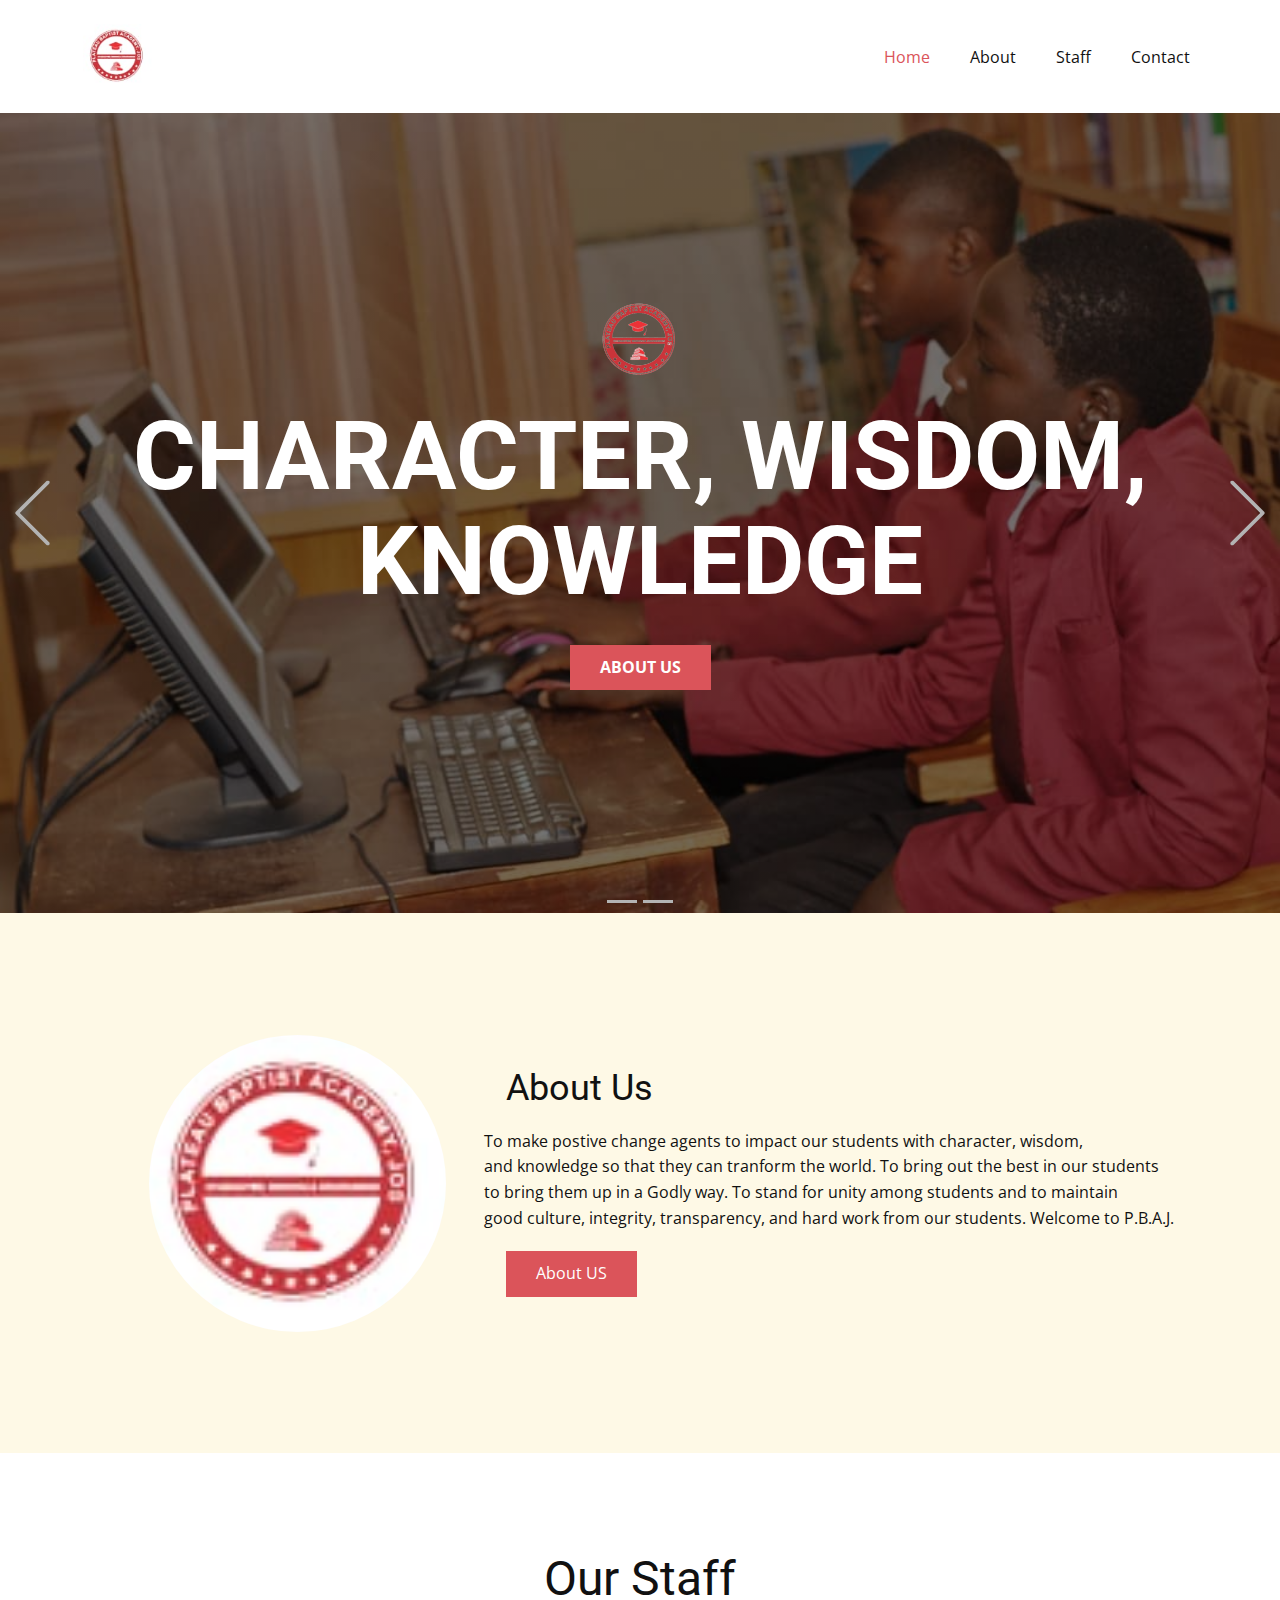
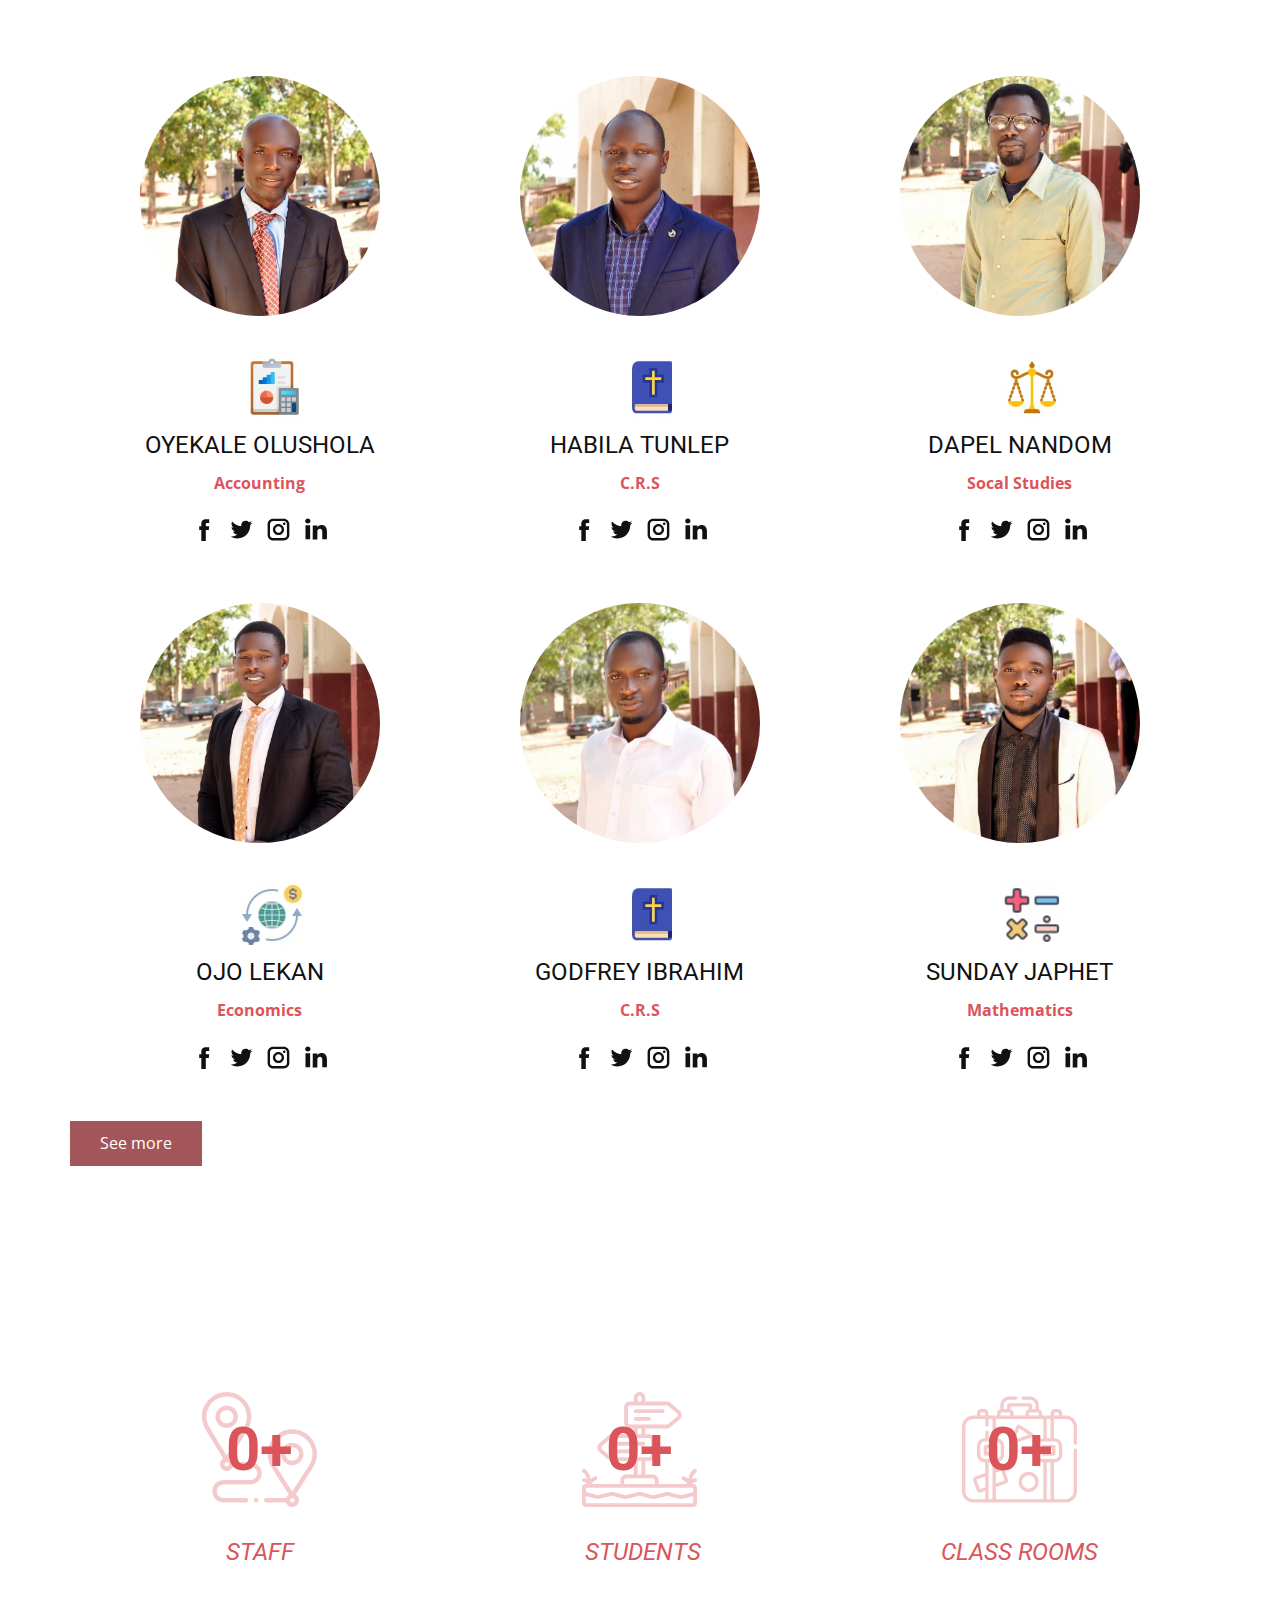
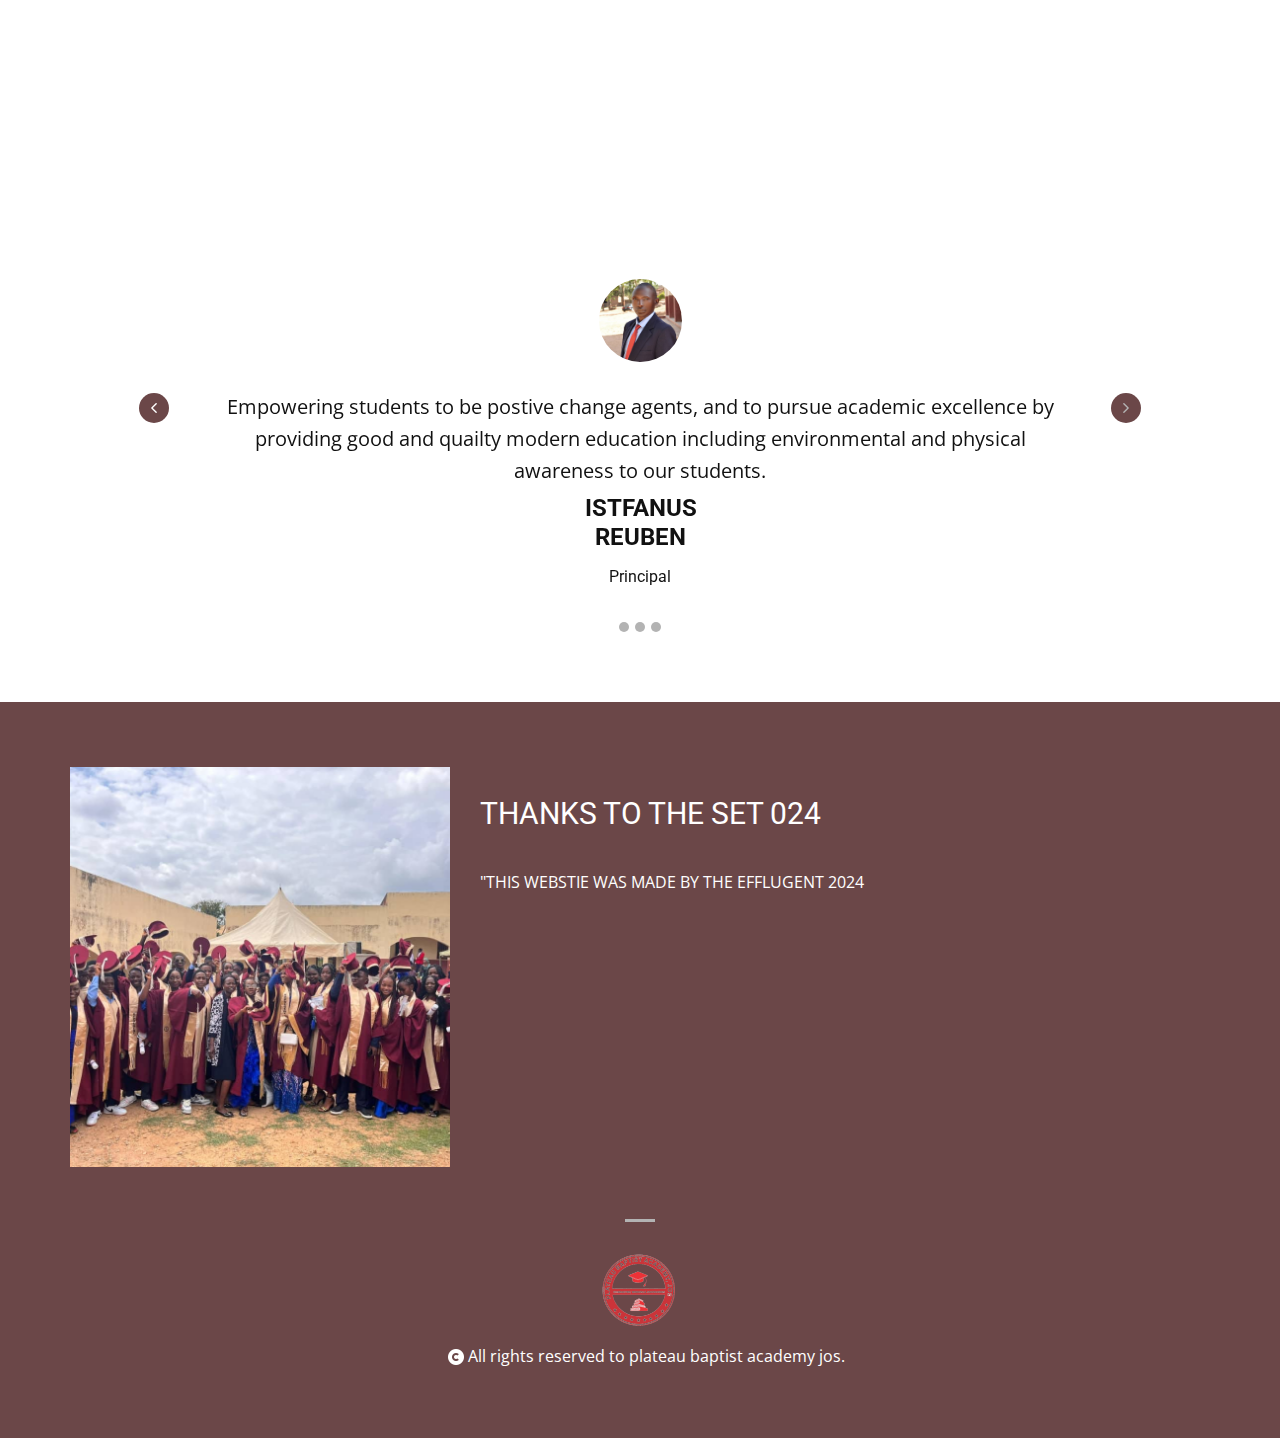
==== commit f927e9be: "Update index.html" ====
--- a/PBAJ-PROJECT/index.html
+++ b/PBAJ-PROJECT/index.html
@@ -2,8 +2,9 @@
 <html style="font-size: 16px;" lang="en"><head>
     <meta name="viewport" content="width=device-width, initial-scale=1.0">
     <meta charset="utf-8">
-    <meta name="keywords" content="CHARACTER, WISDOM, KNOWLEDGE, WELCOM TO PLATEAUBAPTIST ACADEMY, About Us">
-    <meta name="description" content="">
+	<meta name="google-site-verification" content="velvcJWjI2JH2zgnYnR-w9v5OZv9AxZogzHNBM9HUno" />
+     <meta name="keywords" content="PLATEAUBAPTISTACADEMY, pbaj, pba, plateau baptist, plateau baptist academy jos, pba school">
+    <meta name="description" content="Welcome to P.B.A JOS. The official website of the school. Dive in and check it out.">
     <title>Home</title>
     <link rel="stylesheet" href="nicepage.css" media="screen">
 <link rel="stylesheet" href="home.css" media="screen">
@@ -375,7 +376,7 @@
             <div class="u-align-center u-carousel-item u-container-style u-expanded-width u-slide">
               <div class="u-container-layout u-container-layout-2">
                 <div alt="" class="u-image u-image-circle u-image-2" src="" data-image-width="914" data-image-height="1280"></div>
-                <p class="u-align-center u-large-text u-text u-text-default u-text-variant u-text-4">Educating students in the best way possible by hring the best teachers we could find. Teachers with the best of education, who are also sound spiritually, morally and emotionally. </p>
+                <p class="u-align-center u-large-text u-text u-text-default u-text-variant u-text-4">Educating students in the best way possible by hiring the best teachers we could find. Teachers with the best of education, who are also sound spiritually, morally and emotionally. </p>
                 <h4 class="u-align-center u-text u-text-5">OGUNLADE OLUSOLA</h4>
                 <h6 class="u-align-center u-text u-text-6">Vice Principal academic</h6>
               </div>
@@ -468,7 +469,7 @@
         <a href="https://nicepage.com" class="u-image u-logo u-image-1" data-image-width="95" data-image-height="88">
           <img src="images/bacbacbac0b1fac44ac816abb9b3e9a90a26a375-95x88.png" class="u-logo-image u-logo-image-1">
         </a>
-        <p class="u-text u-text-1"><span class="u-file-icon u-icon u-text-white"><img src="images/2088645-a0339118.png" alt=""></span>&nbsp;A​ll rigtht reserved to plateau baptist academy jos.
+        <p class="u-text u-text-1"><span class="u-file-icon u-icon u-text-white"><img src="images/2088645-a0339118.png" alt=""></span>&nbsp;A​ll rights reserved to plateau baptist academy jos.
         </p>
         <!-- <div class="u-social-icons u-spacing-20 u-social-icons-1">
           <a class="u-social-url" title="facebook" target="_blank" href=""><span class="u-icon u-social-facebook u-social-icon u-icon-2"><svg class="u-svg-link" preserveAspectRatio="xMidYMin slice" viewBox="0 0 112 112" style=""><use xmlns:xlink="http://www.w3.org/1999/xlink" xlink:href="#svg-3d0a"></use></svg><svg class="u-svg-content" viewBox="0 0 112 112" x="0" y="0" id="svg-3d0a"><circle fill="currentColor" cx="56.1" cy="56.1" r="55"></circle><path fill="#FFFFFF" d="M73.5,31.6h-9.1c-1.4,0-3.6,0.8-3.6,3.9v8.5h12.6L72,58.3H60.8v40.8H43.9V58.3h-8V43.9h8v-9.2
@@ -492,4 +493,4 @@
         </div> -->
       </div></footer>
    
-</body></html>+</body></html>
